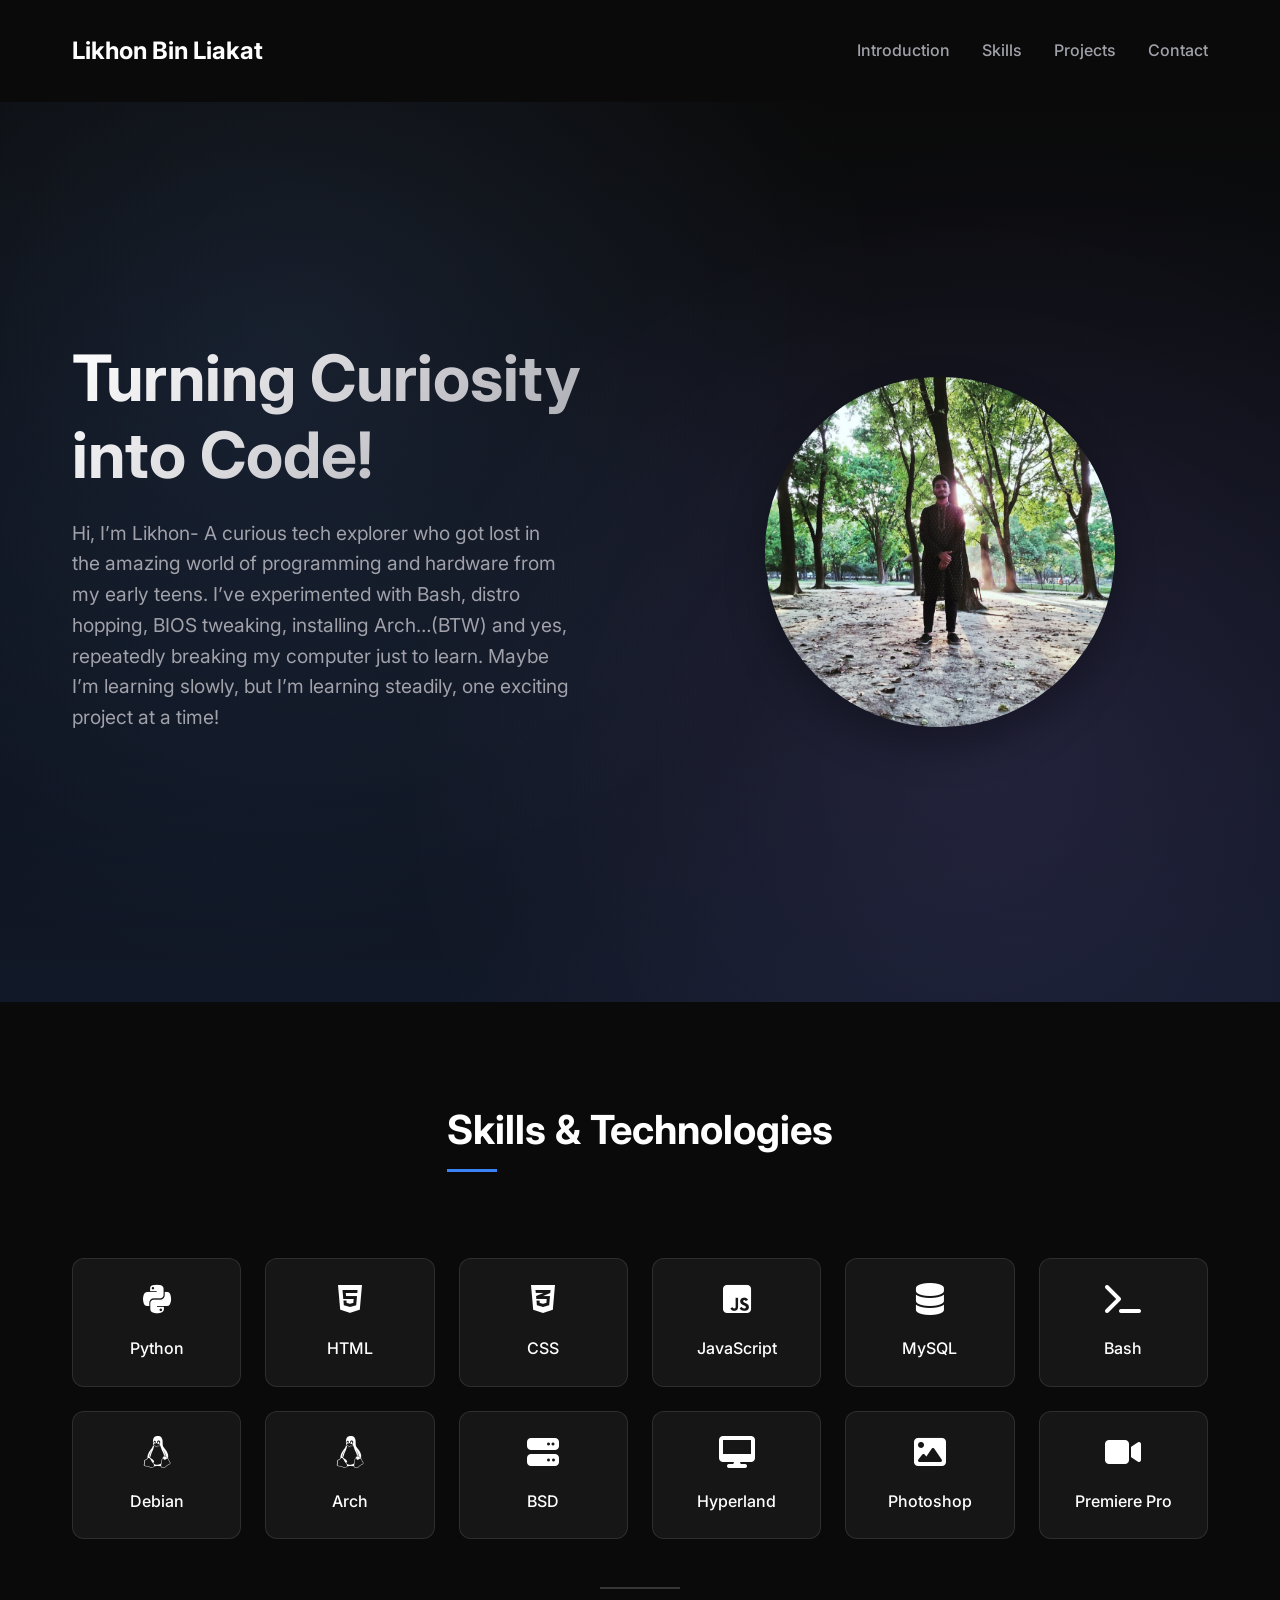
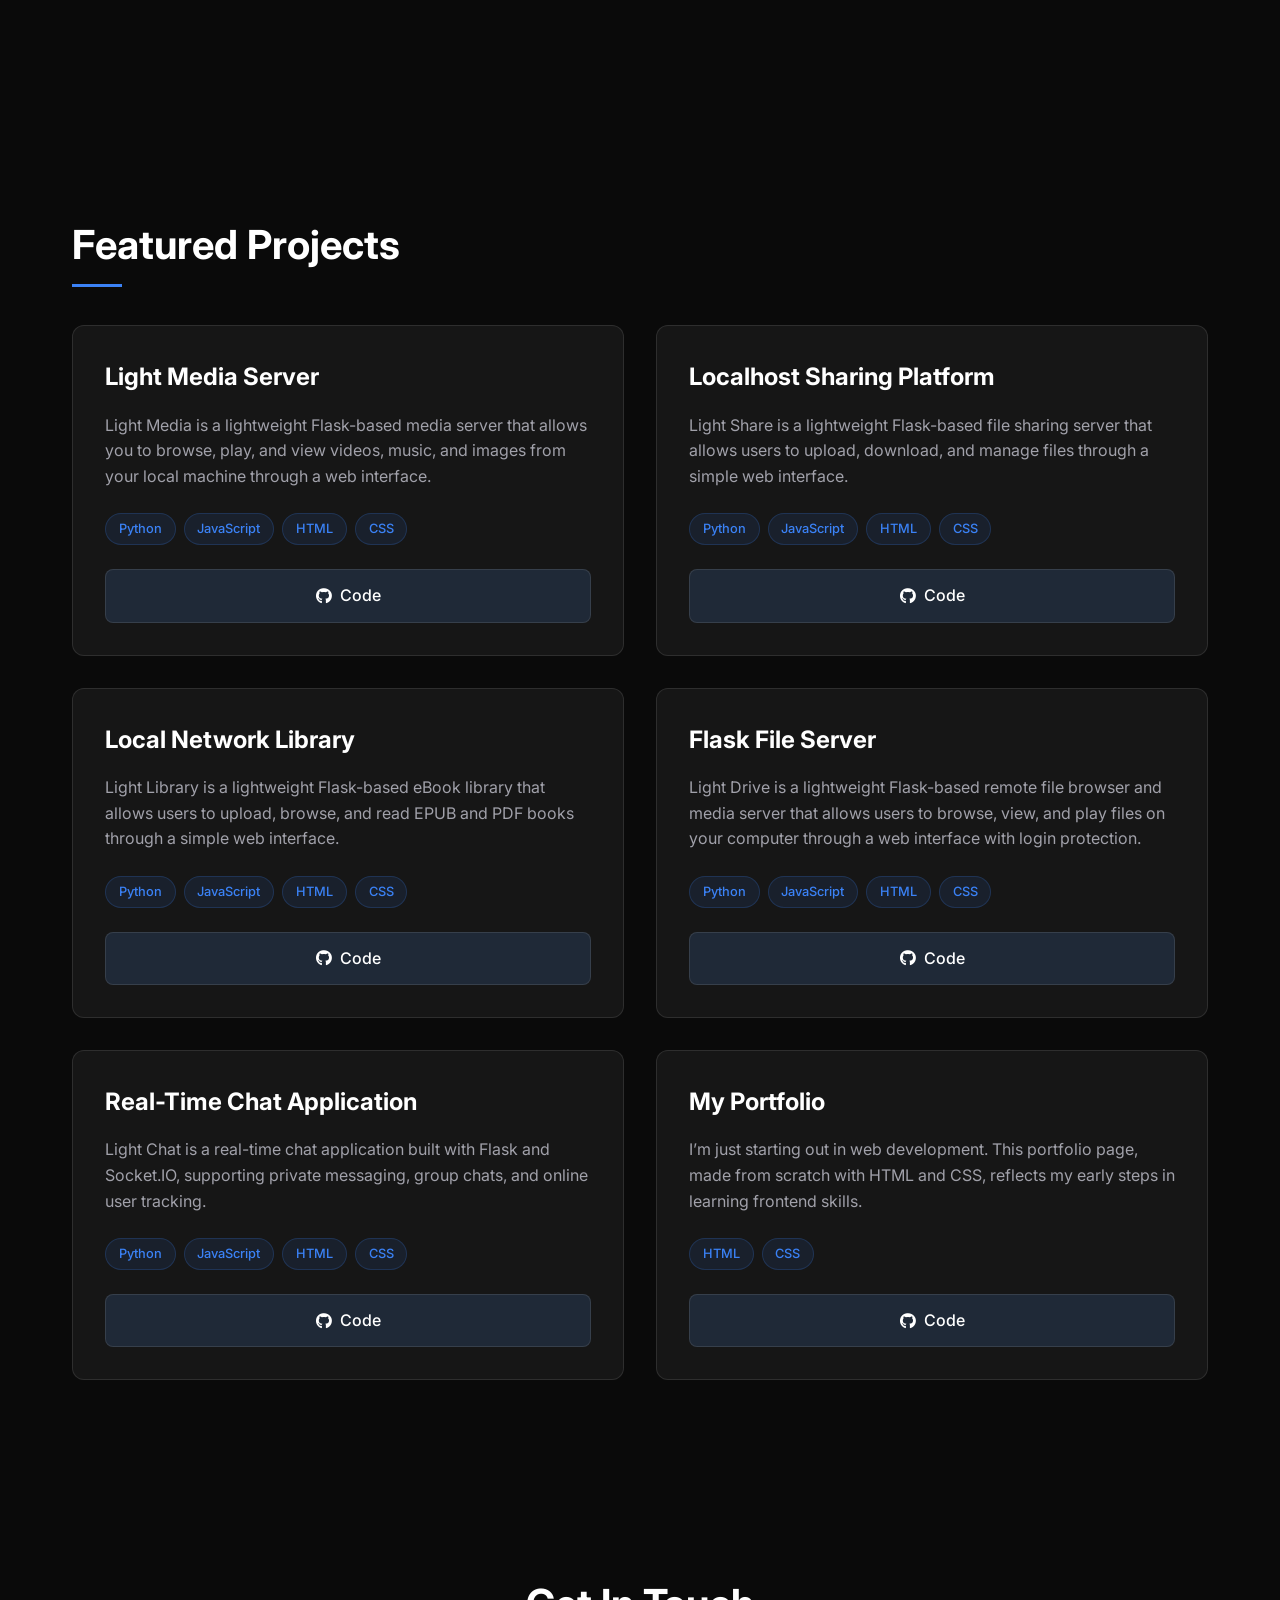
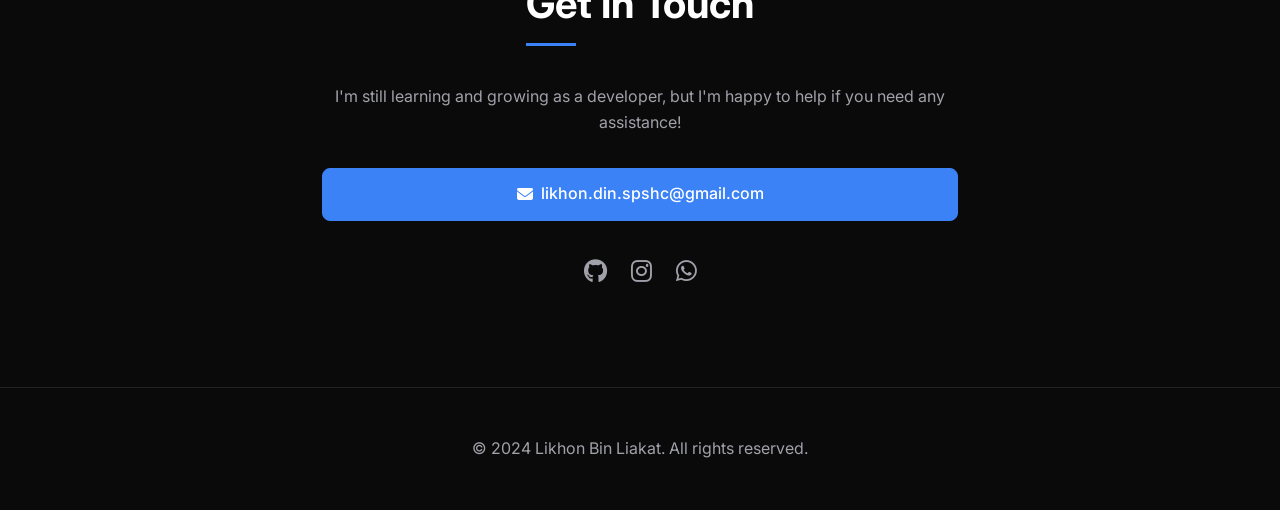
==== index.html @ b06f3327 "Update index.html" ====
<!DOCTYPE html>
<html lang="en">
<head>
    <meta charset="UTF-8">
    <meta name="viewport" content="width=device-width, initial-scale=1.0">
    <title>Likhon's Portfolio</title>
    <link href="https://fonts.googleapis.com/css2?family=Inter:wght@300;400;500;600;700&display=swap" rel="stylesheet">
    <link rel="stylesheet" href="https://cdnjs.cloudflare.com/ajax/libs/font-awesome/6.4.0/css/all.min.css">
    <style>
        :root {
            --bg-primary: #0a0a0a;
            --text-primary: #ffffff;
            --text-secondary: #a1a1aa;
            --accent-color: #3b82f6;
            --card-bg: rgba(255, 255, 255, 0.05);
            --button-bg: #1f2937;
            --button-hover: #374151;
        }

        * {
            margin: 0;
            padding: 0;
            box-sizing: border-box;
        }

        body {
            font-family: 'Inter', sans-serif;
            background-color: var(--bg-primary);
            color: var(--text-primary);
            line-height: 1.6;
            overflow-x: hidden;
        }

        .container {
            max-width: 1200px;
            margin: 0 auto;
            padding: 0 2rem;
        }

        /* Header & Navigation */
        header {
            padding: 2rem 0;
        }

        nav {
            display: flex;
            justify-content: space-between;
            align-items: center;
        }

        .logo {
            font-size: 1.5rem;
            font-weight: 700;
            color: var(--text-primary);
            text-decoration: none;
        }

        .nav-links {
            display: flex;
            gap: 2rem;
        }

        .nav-links a {
            color: var(--text-secondary);
            text-decoration: none;
            font-weight: 500;
            transition: color 0.3s ease;
        }

        .nav-links a:hover {
            color: var(--text-primary);
        }

        /* Enhanced Hero Section with Texture and Photo */
        .hero {
            min-height: 100vh;
            display: flex;
            flex-direction: column;
            justify-content: center;
            padding: 4rem 0;
            position: relative;
            background: 
                radial-gradient(circle at 20% 30%, rgba(59, 130, 246, 0.1) 0%, transparent 50%),
                radial-gradient(circle at 80% 70%, rgba(139, 92, 246, 0.1) 0%, transparent 50%),
                linear-gradient(to bottom, var(--bg-primary), #111827);
            overflow: hidden;
        }

        .hero::before {
            content: '';
            position: absolute;
            top: 0;
            left: 0;
            right: 0;
            bottom: 0;
            background: 
                radial-gradient(circle at 25% 25%, rgba(255,255,255,0.03) 0%, transparent 50%),
                radial-gradient(circle at 75% 75%, rgba(255,255,255,0.03) 0%, transparent 50%);
            pointer-events: none;
        }

        .hero-content {
            display: grid;
            grid-template-columns: 1fr 1fr;
            gap: 4rem;
            align-items: center;
            position: relative;
            z-index: 2;
        }

        .hero-text h1 {
            font-size: clamp(2.5rem, 5vw, 4rem);
            font-weight: 700;
            margin-bottom: 1.5rem;
            line-height: 1.2;
            background: linear-gradient(135deg, #fff 0%, #a1a1aa 100%);
            -webkit-background-clip: text;
            -webkit-text-fill-color: transparent;
        }

        .hero-text p {
            font-size: 1.2rem;
            color: var(--text-secondary);
            margin-bottom: 2rem;
            max-width: 500px;
        }

        .hero-image {
            display: flex;
            justify-content: center;
        }

        .profile-photo {
    width: 350px;
    height: 350px;
    border-radius: 50%;
    background: url('IMG.jpg') center/cover no-repeat;
    box-shadow: 0 20px 40px rgba(0,0,0,0.3);
    position: relative;
    overflow: hidden;
}

/* Remove the icon */
.profile-photo::before {
    content: none;
}


        


        /* Improved Buttons */
        .btn {
            padding: 0.8rem;
            width: 100%;
            justify-content: center;
            background: var(--button-bg);
            color: white;
            border: 1px solid rgba(255,255,255,0.1);
            border-radius: 8px;
            font-weight: 500;
            cursor: pointer;
            transition: all 0.3s ease;
            text-decoration: none;
            display: inline-flex;
            align-items: center;
            gap: 0.5rem;
        }

        .btn:hover {
            background: var(--button-hover);
            transform: translateY(-2px);
            box-shadow: 0 10px 25px rgba(0,0,0,0.2);
            border-color: rgba(59, 130, 246, 0.3);
        }

        .btn-primary {
            background: var(--accent-color);
            border-color: var(--accent-color);
        }

        .btn-primary:hover {
            background: #2563eb;
            border-color: #2563eb;
        }

        /* Section Styles */
        section {
            padding: 6rem 0;
        }

        .section-title {
            font-size: 2.5rem;
            font-weight: 700;
            margin-bottom: 3rem;
            position: relative;
            display: inline-block;
        }

        .section-title::after {
            content: '';
            position: absolute;
            bottom: -10px;
            left: 0;
            width: 50px;
            height: 3px;
            background-color: var(--accent-color);
        }

        /* Skills Section with Icons */
        .skills-section {
            text-align: center;
        }

        .skills-grid {
            display: grid;
            grid-template-columns: repeat(auto-fit, minmax(150px, 1fr));
            gap: 1.5rem;
            margin: 3rem 0;
        }

        .skill-item {
            background: var(--card-bg);
            padding: 1.5rem 1rem;
            border-radius: 12px;
            border: 1px solid rgba(255, 255, 255, 0.1);
            transition: all 0.3s ease;
            display: flex;
            flex-direction: column;
            align-items: center;
            gap: 0.8rem;
        }

        .skill-item:hover {
            transform: translateY(-5px);
            border-color: var(--accent-color);
        }

        .skill-icon {
            font-size: 2rem;
            margin-bottom: 0.5rem;
        }

        .skill-item h3 {
            font-size: 1rem;
            color: var(--text-primary);
            font-weight: 500;
        }

        .divider {
            width: 80px;
            height: 2px;
            background: var(--text-secondary);
            margin: 2rem auto;
            opacity: 0.3;
        }

        /* Compact Projects Section */
        .projects-grid {
            display: grid;
            grid-template-columns: repeat(auto-fit, minmax(400px, 1fr));
            gap: 2rem;
        }

        .project-card {
            background: var(--card-bg);
            border-radius: 12px;
            padding: 2rem;
            border: 1px solid rgba(255,255,255,0.1);
            transition: all 0.3s ease;
        }

        .project-card:hover {
            transform: translateY(-5px);
            border-color: var(--accent-color);
            box-shadow: 0 15px 35px rgba(0,0,0,0.2);
        }

        .project-card h3 {
            font-size: 1.5rem;
            margin-bottom: 1rem;
            color: var(--text-primary);
        }

        .project-card p {
            color: var(--text-secondary);
            margin-bottom: 1.5rem;
            line-height: 1.6;
        }

        .tech-tags {
            display: flex;
            flex-wrap: wrap;
            gap: 0.5rem;
            margin-bottom: 1.5rem;
        }

        .tech-tag {
            background: rgba(59, 130, 246, 0.1);
            color: var(--accent-color);
            padding: 0.3rem 0.8rem;
            border-radius: 20px;
            font-size: 0.8rem;
            font-weight: 500;
            border: 1px solid rgba(59, 130, 246, 0.2);
        }

        .project-links {
            display: flex;
            gap: 1rem;
        }

        /* EXACT Contact Section from your image */

        .contact-checklist {
            display: flex;
            flex-direction: column;
            gap: 1.5rem;
            margin-top: 3rem;
        }

        .contact-item {
            display: flex;
            align-items: center;
            gap: 1rem;
            padding: 1.5rem;
            background: var(--card-bg);
            border-radius: 12px;
            border: 1px solid rgba(255, 255, 255, 0.1);
            transition: all 0.3s ease;
            text-align: left;
        }

        .contact-item:hover {
            transform: translateY(-2px);
            border-color: var(--accent-color);
        }

        .checkmark {
            width: 24px;
            height: 24px;
            border: 2px solid var(--text-secondary);
            border-radius: 4px;
            display: flex;
            align-items: center;
            justify-content: center;
            flex-shrink: 0;
            transition: all 0.3s ease;
        }

        .contact-item.checked .checkmark {
            background: var(--accent-color);
            border-color: var(--accent-color);
        }

        .contact-item.checked .checkmark::after {
            content: '✓';
            color: white;
            font-weight: bold;
        }

        .contact-content {
            flex: 1;
        }

        .contact-content h3 {
            margin-bottom: 0.5rem;
            color: var(--text-primary);
        }

        .contact-content p {
            color: var(--text-secondary);
            margin: 0;
        }

        .contact-actions {
            margin-top: 3rem;
        }

        /* Footer */
        footer {
            padding: 3rem 0;
            text-align: center;
            color: var(--text-secondary);
            border-top: 1px solid rgba(255, 255, 255, 0.1);
        }

        /* Responsive Design */
        @media (max-width: 968px) {
            .hero-content {
                grid-template-columns: 1fr;
                text-align: center;
                gap: 3rem;
            }

            .hero-text p {
                margin: 0 auto 2rem;
            }

            .profile-photo {
                width: 280px;
                height: 280px;
            }
        }

        @media (max-width: 768px) {
            .nav-links {
                display: none;
            }

            .projects-grid {
                grid-template-columns: 1fr;
            }

            .project-card {
                padding: 1.5rem;
            }

            .contact-item {
                flex-direction: column;
                text-align: center;
                gap: 1rem;
            }

            .skills-grid {
                grid-template-columns: repeat(auto-fit, minmax(120px, 1fr));
            }
        }

        /* Animations */
        @keyframes fadeInUp {
            from {
                opacity: 0;
                transform: translateY(30px);
            }
            to {
                opacity: 1;
                transform: translateY(0);
            }
        }

        .fade-in {
            animation: fadeInUp 0.6s ease forwards;
        }

        .delay-1 { animation-delay: 0.2s; }
        .delay-2 { animation-delay: 0.4s; }
        .delay-3 { animation-delay: 0.6s; }

        .contact-section {
  text-align: center;
  max-width: 700px;
  margin: 0 auto;
}

.contact-section p {
  color: var(--text-secondary);
  margin-bottom: 2rem;
}

.contact-links {
  margin-bottom: 2rem;
}

.socials {
  display: flex;
  justify-content: center;
  gap: 1.5rem;
  font-size: 1.5rem;
}

.socials a {
  color: var(--text-secondary);
  transition: color 0.3s ease;
}

.socials a:hover {
  color: var(--accent-color);
}


    </style>
</head>
<body>
    <header>
        <div class="container">
            <nav>
                <a href="#" class="logo">Likhon Bin Liakat</a>
                <div class="nav-links">
                    <a href="#introduction">Introduction</a>
                    <a href="#skills">Skills</a>
                    <a href="#projects">Projects</a>
                    <a href="#contact">Contact</a>
                </div>
            </nav>
        </div>
    </header>

    <main>
        <section class="hero" id="introduction">
            <div class="container">
                <div class="hero-content">
                    <div class="hero-text">
                        <h1 class="fade-in">Turning Curiosity into Code!</h1>
                        <p class="fade-in delay-1">Hi, I’m Likhon- A curious tech explorer who got lost in the amazing world of programming and hardware from my early teens. I’ve experimented with Bash, distro hopping, BIOS tweaking, installing Arch…(BTW) and yes, repeatedly breaking my computer just to learn. Maybe I’m learning slowly, but I’m learning steadily, one exciting project at a time!</p></div>

                    <div class="hero-image fade-in delay-2">
                        <div class="profile-photo"></div>
                    </div>
                
                </div>
            </div>
        </section>

            <section id="skills">
  <div class="container skills-section">
    <h2 class="section-title fade-in">Skills & Technologies</h2>
    
    <div class="skills-grid">
      <div class="skill-item fade-in delay-1">
        <i class="fab fa-python skill-icon"></i>
        <h3>Python</h3>
      </div>
      <div class="skill-item fade-in delay-1">
        <i class="fab fa-html5 skill-icon"></i>
        <h3>HTML</h3>
      </div>
      <div class="skill-item fade-in delay-2">
        <i class="fab fa-css3-alt skill-icon"></i>
        <h3>CSS</h3>
      </div>
      <div class="skill-item fade-in delay-2">
        <i class="fab fa-js-square skill-icon"></i>
        <h3>JavaScript</h3>
      </div>
      <div class="skill-item fade-in delay-3">
        <i class="fas fa-database skill-icon"></i>
        <h3>MySQL</h3>
      </div>
      <div class="skill-item fade-in delay-3">
        <i class="fas fa-terminal skill-icon"></i>
        <h3>Bash</h3>
      </div>
      <div class="skill-item fade-in delay-4">
        <i class="fab fa-linux skill-icon"></i>
        <h3>Debian</h3>
      </div>
      <div class="skill-item fade-in delay-4">
        <i class="fab fa-linux skill-icon"></i>
        <h3>Arch</h3>
      </div>
      <div class="skill-item fade-in delay-5">
        <i class="fas fa-server skill-icon"></i>
        <h3>BSD</h3>
      </div>
      <div class="skill-item fade-in delay-5">
        <i class="fas fa-desktop skill-icon"></i>
        <h3>Hyperland</h3>
      </div>
      <div class="skill-item fade-in delay-6">
        <i class="fas fa-image skill-icon"></i>
        <h3>Photoshop</h3>
      </div>
      <div class="skill-item fade-in delay-6">
        <i class="fas fa-video skill-icon"></i>
        <h3>Premiere Pro</h3>
      </div>
    </div>

    <div class="divider"></div>
  </div>
</section>
       


        <section id="projects">
            <div class="container">
                <h2 class="section-title fade-in">Featured Projects</h2>
                <div class="projects-grid">
                    <div class="project-card fade-in delay-1">
                        <h3>Light Media Server</h3>
                        <p>Light Media is a lightweight Flask-based media server that allows you to browse, play, and view videos, music, and images from your local machine through a web interface.</p>
                        <div class="tech-tags">
                            <span class="tech-tag">Python</span>
                            <span class="tech-tag">JavaScript</span>
                            <span class="tech-tag">HTML</span>
                            <span class="tech-tag">CSS</span>
                        </div>
                        <div class="project-links">
                            <a href="https://github.com/Frustrated-Likhon/Light-Media" class="btn">
                                <i class="fab fa-github"></i>Code
                            </a>
                        </div>
                    </div>
                    <div class="project-card fade-in delay-2">
                        <h3>Localhost Sharing Platform</h3>
                        <p>Light Share is a lightweight Flask-based file sharing server that allows users to upload, download, and manage files through a simple web interface.</p>
                        <div class="tech-tags">
                            <span class="tech-tag">Python</span>
                            <span class="tech-tag">JavaScript</span>
                            <span class="tech-tag">HTML</span>
                            <span class="tech-tag">CSS</span>
                        </div>
                        <div class="project-links">
                            <a href="https://github.com/Frustrated-Likhon/Light-Share" class="btn">
                                <i class="fab fa-github"></i>Code
                            </a>
                        </div>
                    </div>

                    <div class="project-card fade-in delay-1" style="opacity: 1; transition: opacity 0.6s ease-out 0s;">
                        <h3>Local Network Library</h3>
                        <p>Light Library is a lightweight Flask-based eBook library that allows users to upload, browse, and read EPUB and PDF books through a simple web interface.</p>
                        <div class="tech-tags">
                            <span class="tech-tag">Python</span>
                            <span class="tech-tag">JavaScript</span>
                            <span class="tech-tag">HTML</span>
                            <span class="tech-tag">CSS</span>
                        </div>
                        <div class="project-links">
                            <a href="https://github.com/Frustrated-Likhon/Light-Library" class="btn">
                                <i class="fab fa-github"></i>Code
                            </a>
                        </div>
                    </div>

                    <div class="project-card fade-in delay-1" style="opacity: 1; transition: opacity 0.6s ease-out 0s;">
                        <h3>Flask File Server</h3>
                        <p>Light Drive is a lightweight Flask-based remote file browser and media server that allows users to browse, view, and play files on your computer through a web interface with login protection.</p>
                        <div class="tech-tags">
                            <span class="tech-tag">Python</span>
                            <span class="tech-tag">JavaScript</span>
                            <span class="tech-tag">HTML</span>
                            <span class="tech-tag">CSS</span>
                        </div>
                        <div class="project-links">
                            <a href="https://github.com/Frustrated-Likhon/Light-Drive" class="btn">
                                <i class="fab fa-github"></i>Code
                            </a>
                        </div>
                    </div>

                    <div class="project-card fade-in delay-1" style="opacity: 1; transition: opacity 0.6s ease-out 0s;">
                        <h3>Real-Time Chat Application</h3>
                        <p>Light Chat is a real-time chat application built with Flask and Socket.IO, supporting private messaging, group chats, and online user tracking.</p>
                        <div class="tech-tags">
                            <span class="tech-tag">Python</span>
                            <span class="tech-tag">JavaScript</span>
                            <span class="tech-tag">HTML</span>
                            <span class="tech-tag">CSS</span>
                        </div>
                        <div class="project-links">
                            <a href="https://github.com/Frustrated-Likhon/Light-Chat" class="btn">
                                <i class="fab fa-github"></i>Code
                            </a>
                        </div>
                    </div>

                    <div class="project-card fade-in delay-1">
                        <h3>My Portfolio</h3>
                        <p>I’m just starting out in web development. This portfolio page, made from scratch with HTML and CSS, reflects my early steps in learning frontend skills.</p>
                        <div class="tech-tags">
                            <span class="tech-tag">HTML</span>
                            <span class="tech-tag">CSS</span>
                        </div>
                        <div class="project-links">
                            <a href="https://github.com/Frustrated-Likhon/frustrated-likhon.github.io" class="btn">
                                <i class="fab fa-github"></i>Code
                            </a>
                        </div>
                    </div>

                </div>
            </div>



        </section>

        <section id="contact" class="contact-section">
          <div class="container">
            <h2 class="section-title fade-in">Get In Touch</h2>
            <p class="fade-in delay-1">I'm still learning and growing as a developer, but I'm happy to help if you need any assistance!</p>
            
            <div class="contact-links fade-in delay-2">
              <a href="mailto:likhon.din.spshc@gmail.com?subject=Hello%20Likhon&body=Hi%20Likhon,%0A%0AI%20would%20like%20to%20connect%20with%20you." class="btn btn-primary">
                <i class="fas fa-envelope"></i> likhon.din.spshc@gmail.com
              </a>
            </div>

            <div class="socials fade-in delay-3">
              <a href="https://github.com/Frustrated-Likhon" target="_blank"><i class="fab fa-github"></i></a>
              <a href="https://instagram.com/frustrated_likhon" target="_blank"><i class="fab fa-instagram"></i></a>
              <a href="https://wa.me/qr/XLDOUY2NFPQDJ1" target="_blank"><i class="fab fa-whatsapp"></i></a>
            </div>
          </div>
        </section>


        
    </main>

    <footer>
        <div class="container">
            <p>&copy; 2024 Likhon Bin Liakat. All rights reserved.</p>
        </div>
    </footer>

    <script>
        document.addEventListener('DOMContentLoaded', function() {
            const fadeElements = document.querySelectorAll('.fade-in');
            
            const observer = new IntersectionObserver((entries) => {
                entries.forEach(entry => {
                    if (entry.isIntersecting) {
                        entry.target.style.opacity = 1;
                    }
                });
            }, { threshold: 0.1 });
            
            fadeElements.forEach(element => {
                element.style.opacity = 0;
                element.style.transition = 'opacity 0.6s ease-out';
                observer.observe(element);
            });

            // Make contact items clickable
            document.querySelectorAll('.contact-item').forEach(item => {
                item.addEventListener('click', function() {
                    if (this.classList.contains('checked')) {
                        window.location.href = 'mailto:your.email@example.com';
                    } else if (this.querySelector('h3').textContent === 'View Resume') {
                        // Add your resume link here
                        window.open('#', '_blank');
                    }
                });
            });
        });
    </script>
</body>
</html>
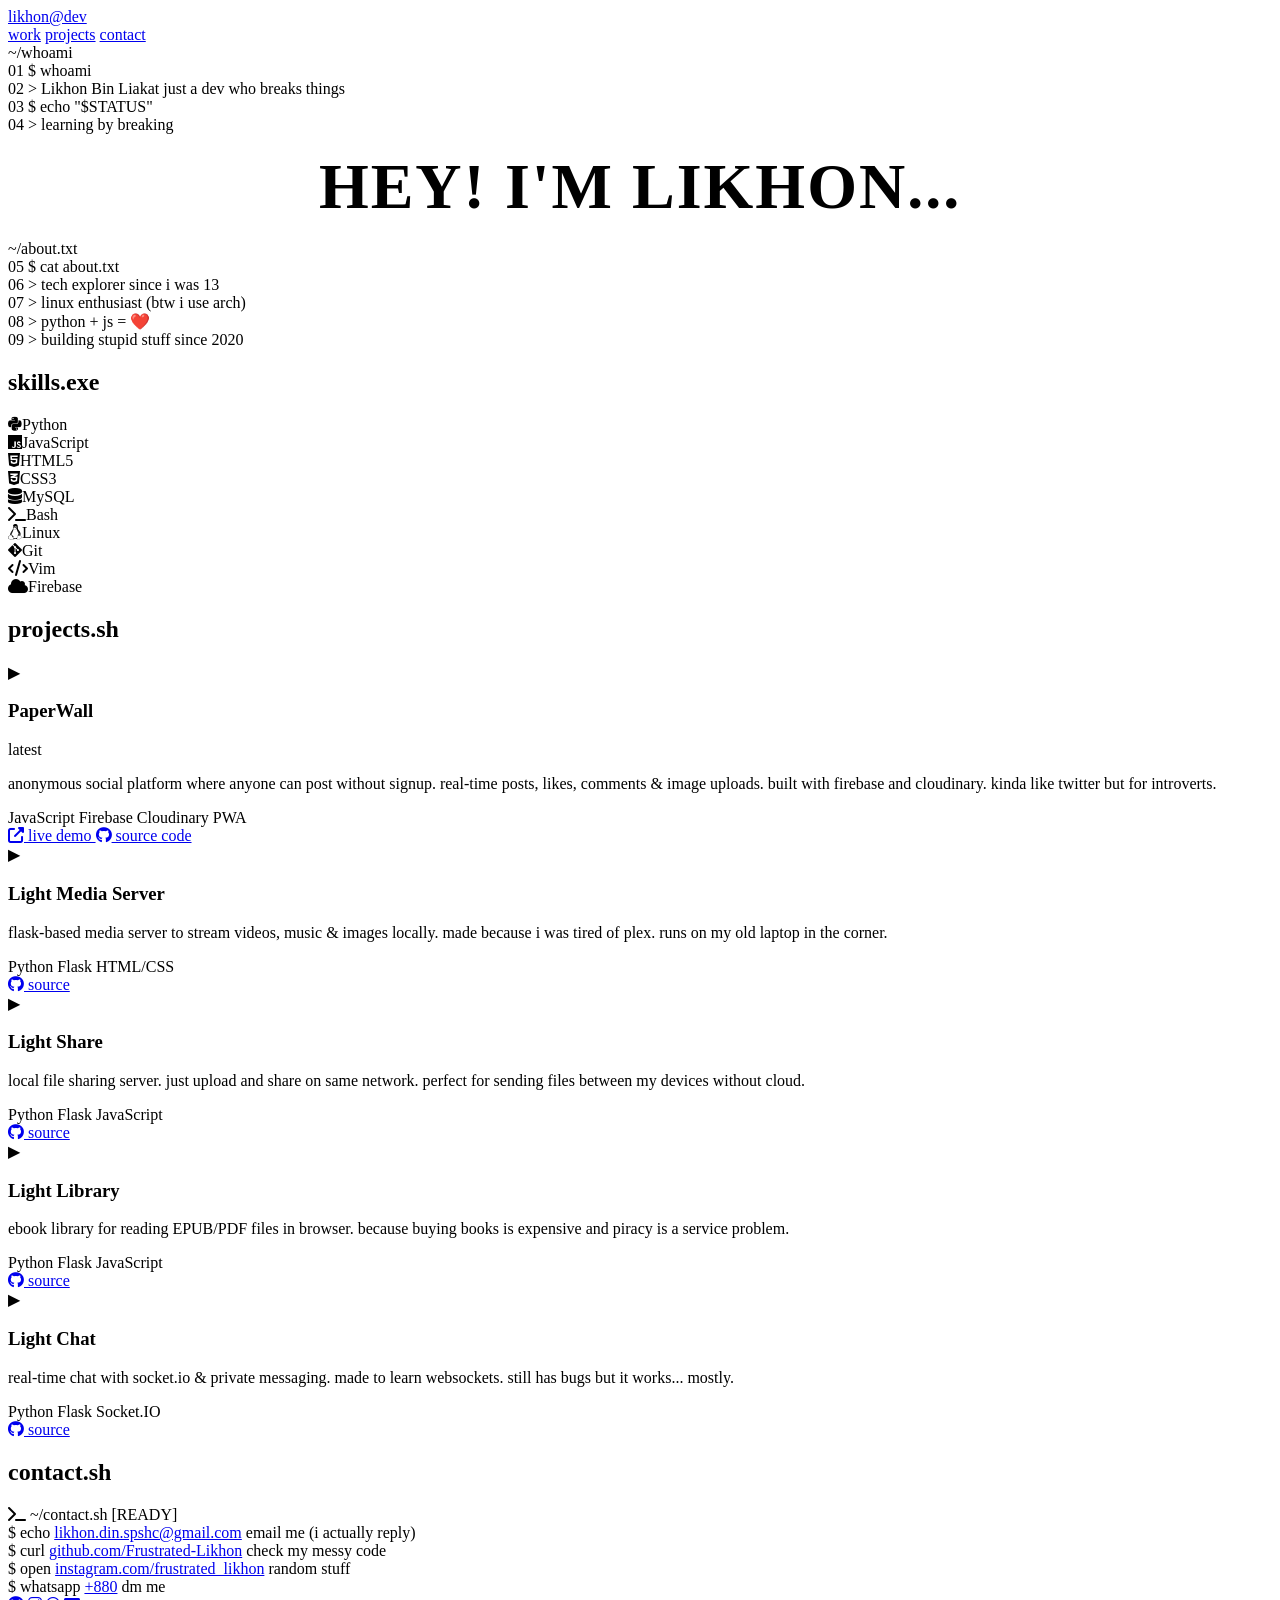
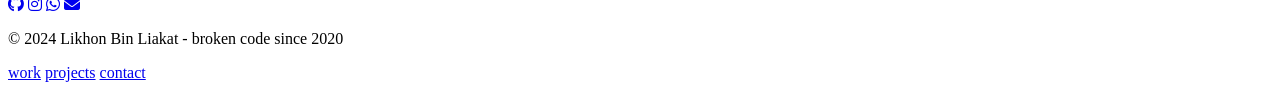
==== commit 6e4991fc: "Add initial index.html for portfolio website" ====
--- a/index.html
+++ b/index.html
@@ -3,739 +3,335 @@
 <head>
     <meta charset="UTF-8">
     <meta name="viewport" content="width=device-width, initial-scale=1.0">
-    <title>Likhon's Portfolio</title>
-    <link href="https://fonts.googleapis.com/css2?family=Inter:wght@300;400;500;600;700&display=swap" rel="stylesheet">
+    <title>likhon@portfolio:~$</title>
+    <link href="https://fonts.googleapis.com/css2?family=JetBrains+Mono:wght@400;500;700&display=swap" rel="stylesheet">
+    <link href="https://fonts.googleapis.com/css2?family=Fira+Code:wght@400;600&display=swap" rel="stylesheet">
     <link rel="stylesheet" href="https://cdnjs.cloudflare.com/ajax/libs/font-awesome/6.4.0/css/all.min.css">
-    <style>
-        :root {
-            --bg-primary: #0a0a0a;
-            --text-primary: #ffffff;
-            --text-secondary: #a1a1aa;
-            --accent-color: #3b82f6;
-            --card-bg: rgba(255, 255, 255, 0.05);
-            --button-bg: #1f2937;
-            --button-hover: #374151;
-        }
-
-        * {
-            margin: 0;
-            padding: 0;
-            box-sizing: border-box;
-        }
-
-        body {
-            font-family: 'Inter', sans-serif;
-            background-color: var(--bg-primary);
-            color: var(--text-primary);
-            line-height: 1.6;
-            overflow-x: hidden;
-        }
-
-        .container {
-            max-width: 1200px;
-            margin: 0 auto;
-            padding: 0 2rem;
-        }
-
-        /* Header & Navigation */
-        header {
-            padding: 2rem 0;
-        }
-
-        nav {
-            display: flex;
-            justify-content: space-between;
-            align-items: center;
-        }
-
-        .logo {
-            font-size: 1.5rem;
-            font-weight: 700;
-            color: var(--text-primary);
-            text-decoration: none;
-        }
-
-        .nav-links {
-            display: flex;
-            gap: 2rem;
-        }
-
-        .nav-links a {
-            color: var(--text-secondary);
-            text-decoration: none;
-            font-weight: 500;
-            transition: color 0.3s ease;
-        }
-
-        .nav-links a:hover {
-            color: var(--text-primary);
-        }
-
-        /* Enhanced Hero Section with Texture and Photo */
-        .hero {
-            min-height: 100vh;
-            display: flex;
-            flex-direction: column;
-            justify-content: center;
-            padding: 4rem 0;
-            position: relative;
-            background: 
-                radial-gradient(circle at 20% 30%, rgba(59, 130, 246, 0.1) 0%, transparent 50%),
-                radial-gradient(circle at 80% 70%, rgba(139, 92, 246, 0.1) 0%, transparent 50%),
-                linear-gradient(to bottom, var(--bg-primary), #111827);
-            overflow: hidden;
-        }
-
-        .hero::before {
-            content: '';
-            position: absolute;
-            top: 0;
-            left: 0;
-            right: 0;
-            bottom: 0;
-            background: 
-                radial-gradient(circle at 25% 25%, rgba(255,255,255,0.03) 0%, transparent 50%),
-                radial-gradient(circle at 75% 75%, rgba(255,255,255,0.03) 0%, transparent 50%);
-            pointer-events: none;
-        }
-
-        .hero-content {
-            display: grid;
-            grid-template-columns: 1fr 1fr;
-            gap: 4rem;
-            align-items: center;
-            position: relative;
-            z-index: 2;
-        }
-
-        .hero-text h1 {
-            font-size: clamp(2.5rem, 5vw, 4rem);
-            font-weight: 700;
-            margin-bottom: 1.5rem;
-            line-height: 1.2;
-            background: linear-gradient(135deg, #fff 0%, #a1a1aa 100%);
-            -webkit-background-clip: text;
-            -webkit-text-fill-color: transparent;
-        }
-
-        .hero-text p {
-            font-size: 1.2rem;
-            color: var(--text-secondary);
-            margin-bottom: 2rem;
-            max-width: 500px;
-        }
-
-        .hero-image {
-            display: flex;
-            justify-content: center;
-        }
-
-        .profile-photo {
-    width: 350px;
-    height: 350px;
-    border-radius: 50%;
-    background: url('IMG.jpg') center/cover no-repeat;
-    box-shadow: 0 20px 40px rgba(0,0,0,0.3);
-    position: relative;
-    overflow: hidden;
-}
-
-/* Remove the icon */
-.profile-photo::before {
-    content: none;
-}
-
-
-        
-
-
-        /* Improved Buttons */
-        .btn {
-            padding: 0.8rem;
-            width: 100%;
-            justify-content: center;
-            background: var(--button-bg);
-            color: white;
-            border: 1px solid rgba(255,255,255,0.1);
-            border-radius: 8px;
-            font-weight: 500;
-            cursor: pointer;
-            transition: all 0.3s ease;
-            text-decoration: none;
-            display: inline-flex;
-            align-items: center;
-            gap: 0.5rem;
-        }
-
-        .btn:hover {
-            background: var(--button-hover);
-            transform: translateY(-2px);
-            box-shadow: 0 10px 25px rgba(0,0,0,0.2);
-            border-color: rgba(59, 130, 246, 0.3);
-        }
-
-        .btn-primary {
-            background: var(--accent-color);
-            border-color: var(--accent-color);
-        }
-
-        .btn-primary:hover {
-            background: #2563eb;
-            border-color: #2563eb;
-        }
-
-        /* Section Styles */
-        section {
-            padding: 6rem 0;
-        }
-
-        .section-title {
-            font-size: 2.5rem;
-            font-weight: 700;
-            margin-bottom: 3rem;
-            position: relative;
-            display: inline-block;
-        }
-
-        .section-title::after {
-            content: '';
-            position: absolute;
-            bottom: -10px;
-            left: 0;
-            width: 50px;
-            height: 3px;
-            background-color: var(--accent-color);
-        }
-
-        /* Skills Section with Icons */
-        .skills-section {
-            text-align: center;
-        }
-
-        .skills-grid {
-            display: grid;
-            grid-template-columns: repeat(auto-fit, minmax(150px, 1fr));
-            gap: 1.5rem;
-            margin: 3rem 0;
-        }
-
-        .skill-item {
-            background: var(--card-bg);
-            padding: 1.5rem 1rem;
-            border-radius: 12px;
-            border: 1px solid rgba(255, 255, 255, 0.1);
-            transition: all 0.3s ease;
-            display: flex;
-            flex-direction: column;
-            align-items: center;
-            gap: 0.8rem;
-        }
-
-        .skill-item:hover {
-            transform: translateY(-5px);
-            border-color: var(--accent-color);
-        }
-
-        .skill-icon {
-            font-size: 2rem;
-            margin-bottom: 0.5rem;
-        }
-
-        .skill-item h3 {
-            font-size: 1rem;
-            color: var(--text-primary);
-            font-weight: 500;
-        }
-
-        .divider {
-            width: 80px;
-            height: 2px;
-            background: var(--text-secondary);
-            margin: 2rem auto;
-            opacity: 0.3;
-        }
-
-        /* Compact Projects Section */
-        .projects-grid {
-            display: grid;
-            grid-template-columns: repeat(auto-fit, minmax(400px, 1fr));
-            gap: 2rem;
-        }
-
-        .project-card {
-            background: var(--card-bg);
-            border-radius: 12px;
-            padding: 2rem;
-            border: 1px solid rgba(255,255,255,0.1);
-            transition: all 0.3s ease;
-        }
-
-        .project-card:hover {
-            transform: translateY(-5px);
-            border-color: var(--accent-color);
-            box-shadow: 0 15px 35px rgba(0,0,0,0.2);
-        }
-
-        .project-card h3 {
-            font-size: 1.5rem;
-            margin-bottom: 1rem;
-            color: var(--text-primary);
-        }
-
-        .project-card p {
-            color: var(--text-secondary);
-            margin-bottom: 1.5rem;
-            line-height: 1.6;
-        }
-
-        .tech-tags {
-            display: flex;
-            flex-wrap: wrap;
-            gap: 0.5rem;
-            margin-bottom: 1.5rem;
-        }
-
-        .tech-tag {
-            background: rgba(59, 130, 246, 0.1);
-            color: var(--accent-color);
-            padding: 0.3rem 0.8rem;
-            border-radius: 20px;
-            font-size: 0.8rem;
-            font-weight: 500;
-            border: 1px solid rgba(59, 130, 246, 0.2);
-        }
-
-        .project-links {
-            display: flex;
-            gap: 1rem;
-        }
-
-        /* EXACT Contact Section from your image */
-
-        .contact-checklist {
-            display: flex;
-            flex-direction: column;
-            gap: 1.5rem;
-            margin-top: 3rem;
-        }
-
-        .contact-item {
-            display: flex;
-            align-items: center;
-            gap: 1rem;
-            padding: 1.5rem;
-            background: var(--card-bg);
-            border-radius: 12px;
-            border: 1px solid rgba(255, 255, 255, 0.1);
-            transition: all 0.3s ease;
-            text-align: left;
-        }
-
-        .contact-item:hover {
-            transform: translateY(-2px);
-            border-color: var(--accent-color);
-        }
-
-        .checkmark {
-            width: 24px;
-            height: 24px;
-            border: 2px solid var(--text-secondary);
-            border-radius: 4px;
-            display: flex;
-            align-items: center;
-            justify-content: center;
-            flex-shrink: 0;
-            transition: all 0.3s ease;
-        }
-
-        .contact-item.checked .checkmark {
-            background: var(--accent-color);
-            border-color: var(--accent-color);
-        }
-
-        .contact-item.checked .checkmark::after {
-            content: '✓';
-            color: white;
-            font-weight: bold;
-        }
-
-        .contact-content {
-            flex: 1;
-        }
-
-        .contact-content h3 {
-            margin-bottom: 0.5rem;
-            color: var(--text-primary);
-        }
-
-        .contact-content p {
-            color: var(--text-secondary);
-            margin: 0;
-        }
-
-        .contact-actions {
-            margin-top: 3rem;
-        }
-
-        /* Footer */
-        footer {
-            padding: 3rem 0;
-            text-align: center;
-            color: var(--text-secondary);
-            border-top: 1px solid rgba(255, 255, 255, 0.1);
-        }
-
-        /* Responsive Design */
-        @media (max-width: 968px) {
-            .hero-content {
-                grid-template-columns: 1fr;
-                text-align: center;
-                gap: 3rem;
-            }
-
-            .hero-text p {
-                margin: 0 auto 2rem;
-            }
-
-            .profile-photo {
-                width: 280px;
-                height: 280px;
-            }
-        }
-
-        @media (max-width: 768px) {
-            .nav-links {
-                display: none;
-            }
-
-            .projects-grid {
-                grid-template-columns: 1fr;
-            }
-
-            .project-card {
-                padding: 1.5rem;
-            }
-
-            .contact-item {
-                flex-direction: column;
-                text-align: center;
-                gap: 1rem;
-            }
-
-            .skills-grid {
-                grid-template-columns: repeat(auto-fit, minmax(120px, 1fr));
-            }
-        }
-
-        /* Animations */
-        @keyframes fadeInUp {
-            from {
-                opacity: 0;
-                transform: translateY(30px);
-            }
-            to {
-                opacity: 1;
-                transform: translateY(0);
-            }
-        }
-
-        .fade-in {
-            animation: fadeInUp 0.6s ease forwards;
-        }
-
-        .delay-1 { animation-delay: 0.2s; }
-        .delay-2 { animation-delay: 0.4s; }
-        .delay-3 { animation-delay: 0.6s; }
-
-        .contact-section {
-  text-align: center;
-  max-width: 700px;
-  margin: 0 auto;
-}
-
-.contact-section p {
-  color: var(--text-secondary);
-  margin-bottom: 2rem;
-}
-
-.contact-links {
-  margin-bottom: 2rem;
-}
-
-.socials {
-  display: flex;
-  justify-content: center;
-  gap: 1.5rem;
-  font-size: 1.5rem;
-}
-
-.socials a {
-  color: var(--text-secondary);
-  transition: color 0.3s ease;
-}
-
-.socials a:hover {
-  color: var(--accent-color);
-}
-
-
-    </style>
+    <link rel="stylesheet" href="style.css">
 </head>
 <body>
-    <header>
-        <div class="container">
+    <div class="container">
+        <header>
             <nav>
-                <a href="#" class="logo">Likhon Bin Liakat</a>
+                <a href="/" class="logo glitch" data-text="likhon@dev">likhon@dev</a>
                 <div class="nav-links">
-                    <a href="#introduction">Introduction</a>
-                    <a href="#skills">Skills</a>
-                    <a href="#projects">Projects</a>
-                    <a href="#contact">Contact</a>
+                    <a href="#work">work</a>
+                    <a href="#projects">projects</a>
+                    <a href="#contact">contact</a>
                 </div>
             </nav>
-        </div>
-    </header>
-
-    <main>
-        <section class="hero" id="introduction">
-            <div class="container">
-                <div class="hero-content">
-                    <div class="hero-text">
-                        <h1 class="fade-in">Turning Curiosity into Code!</h1>
-                        <p class="fade-in delay-1">Hi, I’m Likhon- A curious tech explorer who got lost in the amazing world of programming and hardware from my early teens. I’ve experimented with Bash, distro hopping, BIOS tweaking, installing Arch…(BTW) and yes, repeatedly breaking my computer just to learn. Maybe I’m learning slowly, but I’m learning steadily, one exciting project at a time!</p></div>
-
-                    <div class="hero-image fade-in delay-2">
-                        <div class="profile-photo"></div>
-                    </div>
+        </header>
+
+        <section class="hero" id="work">
+            <div class="hero-content">
+                <div class="terminal-window">
+                    <div class="terminal-header">
+                        <div class="terminal-dots">
+                            <span class="dot red"></span>
+                            <span class="dot yellow"></span>
+                            <span class="dot green"></span>
+                        </div>
+                        <span class="terminal-path">~/whoami</span>
+                    </div>
+                    
+                    <div class="line">
+                        <span class="line-number">01</span>
+                        <span class="line-content">
+                            <span class="prompt">$</span> <span class="command">whoami</span>
+                        </span>
+                    </div>
+                    <div class="line">
+                        <span class="line-number">02</span>
+                        <span class="line-content">
+                            > <span class="highlight">Likhon Bin Liakat</span> <span class="comment">just a dev who breaks things</span>
+                        </span>
+                    </div>
+                    <div class="line">
+                        <span class="line-number">03</span>
+                        <span class="line-content">
+                            <span class="prompt">$</span> <span class="command">echo</span> <span style="color: var(--accent-yellow);">"$STATUS"</span>
+                        </span>
+                    </div>
+                    <div class="line">
+                        <span class="line-number">04</span>
+                        <span class="line-content">
+                            > learning by breaking <span class="cursor-blink"></span>
+                        </span>
+                    </div>
+                </div>
+
+<div class="ascii-container">
+    <h1 style="color: var(--accent-cyan); font-size: clamp(2rem, 8vw, 4rem); font-weight: 700; text-align: center; text-shadow: 0 0 15px var(--accent-cyan); margin: 1rem 0; letter-spacing: 2px;">  HEY! I'M LIKHON...  </h1>
+</div>
+
+                <div class="terminal-window">
+                    <div class="terminal-header">
+                        <div class="terminal-dots">
+                            <span class="dot red"></span>
+                            <span class="dot yellow"></span>
+                            <span class="dot green"></span>
+                        </div>
+                        <span class="terminal-path">~/about.txt</span>
+                    </div>
+                    
+                    <div class="line">
+                        <span class="line-number">05</span>
+                        <span class="line-content">
+                            <span class="prompt">$</span> <span class="command">cat</span> about.txt
+                        </span>
+                    </div>
+                    <div class="line">
+                        <span class="line-number">06</span>
+                        <span class="line-content">
+                            > tech explorer since i was 13
+                        </span>
+                    </div>
+                    <div class="line">
+                        <span class="line-number">07</span>
+                        <span class="line-content">
+                            > linux enthusiast <span style="color: var(--accent-red);">(btw i use arch)</span>
+                        </span>
+                    </div>
+                    <div class="line">
+                        <span class="line-number">08</span>
+                        <span class="line-content">
+                            > python + js = ❤️
+                        </span>
+                    </div>
+                    <div class="line">
+                        <span class="line-number">09</span>
+                        <span class="line-content">
+                            > building stupid stuff since 2020
+                        </span>
+                    </div>
+                </div>
+            </div>
+        </section>
+
+        <section id="skills">
+            <div class="section-header">
+                <h2>skills.exe</h2>
+                <div class="section-line"></div>
+            </div>
+            
+            <div class="skills-grid">
+                <div class="skill-item"><i class="fab fa-python"></i><span>Python</span></div>
+                <div class="skill-item"><i class="fab fa-js"></i><span>JavaScript</span></div>
+                <div class="skill-item"><i class="fab fa-html5"></i><span>HTML5</span></div>
+                <div class="skill-item"><i class="fab fa-css3-alt"></i><span>CSS3</span></div>
+                <div class="skill-item"><i class="fas fa-database"></i><span>MySQL</span></div>
+                <div class="skill-item"><i class="fas fa-terminal"></i><span>Bash</span></div>
+                <div class="skill-item"><i class="fab fa-linux"></i><span>Linux</span></div>
+                <div class="skill-item"><i class="fab fa-git-alt"></i><span>Git</span></div>
+                <div class="skill-item"><i class="fas fa-code"></i><span>Vim</span></div>
+                <div class="skill-item"><i class="fas fa-cloud"></i><span>Firebase</span></div>
+            </div>
+        </section>
+
+        <section id="projects">
+            <div class="section-header">
+                <h2>projects.sh</h2>
+                <div class="section-line"></div>
+            </div>
+            
+            <div class="projects-grid">
+                <div class="project-card paperwall active">
+                    <div class="project-header">
+                        <span class="arrow">▶</span>
+                        <h3>PaperWall</h3>
+                        <span class="project-tag">latest</span>
+                    </div>
+                    <div class="project-content">
+                        <div class="project-details">
+                            <p class="project-description">
+                                anonymous social platform where anyone can post without signup. 
+                                real-time posts, likes, comments & image uploads. built with firebase 
+                                and cloudinary. kinda like twitter but for introverts.
+                            </p>
+                            <div class="project-tech">
+                                <span>JavaScript</span>
+                                <span>Firebase</span>
+                                <span>Cloudinary</span>
+                                <span>PWA</span>
+                            </div>
+                            <div class="project-links">
+                                <a href="https://frustrated-likhon.github.io/paperwall.github.io/" target="_blank">
+                                    <i class="fas fa-external-link-alt"></i> live demo
+                                </a>
+                                <a href="https://github.com/Frustrated-Likhon/paperwall.github.io" target="_blank">
+                                    <i class="fab fa-github"></i> source code
+                                </a>
+                            </div>
+                        </div>
+                    </div>
+                </div>
+
+                <div class="project-card">
+                    <div class="project-header">
+                        <span class="arrow">▶</span>
+                        <h3>Light Media Server</h3>
+                    </div>
+                    <div class="project-content">
+                        <div class="project-details">
+                            <p class="project-description">
+                                flask-based media server to stream videos, music & images locally. 
+                                made because i was tired of plex. runs on my old laptop in the corner.
+                            </p>
+                            <div class="project-tech">
+                                <span>Python</span>
+                                <span>Flask</span>
+                                <span>HTML/CSS</span>
+                            </div>
+                            <div class="project-links">
+                                <a href="https://github.com/Frustrated-Likhon/Light-Media" target="_blank">
+                                    <i class="fab fa-github"></i> source
+                                </a>
+                            </div>
+                        </div>
+                    </div>
+                </div>
+
+                <div class="project-card">
+                    <div class="project-header">
+                        <span class="arrow">▶</span>
+                        <h3>Light Share</h3>
+                    </div>
+                    <div class="project-content">
+                        <div class="project-details">
+                            <p class="project-description">
+                                local file sharing server. just upload and share on same network. 
+                                perfect for sending files between my devices without cloud.
+                            </p>
+                            <div class="project-tech">
+                                <span>Python</span>
+                                <span>Flask</span>
+                                <span>JavaScript</span>
+                            </div>
+                            <div class="project-links">
+                                <a href="https://github.com/Frustrated-Likhon/Light-Share" target="_blank">
+                                    <i class="fab fa-github"></i> source
+                                </a>
+                            </div>
+                        </div>
+                    </div>
+                </div>
+
+                <div class="project-card">
+                    <div class="project-header">
+                        <span class="arrow">▶</span>
+                        <h3>Light Library</h3>
+                    </div>
+                    <div class="project-content">
+                        <div class="project-details">
+                            <p class="project-description">
+                                ebook library for reading EPUB/PDF files in browser. 
+                                because buying books is expensive and piracy is a service problem.
+                            </p>
+                            <div class="project-tech">
+                                <span>Python</span>
+                                <span>Flask</span>
+                                <span>JavaScript</span>
+                            </div>
+                            <div class="project-links">
+                                <a href="https://github.com/Frustrated-Likhon/Light-Library" target="_blank">
+                                    <i class="fab fa-github"></i> source
+                                </a>
+                            </div>
+                        </div>
+                    </div>
+                </div>
+
+                <div class="project-card">
+                    <div class="project-header">
+                        <span class="arrow">▶</span>
+                        <h3>Light Chat</h3>
+                    </div>
+                    <div class="project-content">
+                        <div class="project-details">
+                            <p class="project-description">
+                                real-time chat with socket.io & private messaging. 
+                                made to learn websockets. still has bugs but it works... mostly.
+                            </p>
+                            <div class="project-tech">
+                                <span>Python</span>
+                                <span>Flask</span>
+                                <span>Socket.IO</span>
+                            </div>
+                            <div class="project-links">
+                                <a href="https://github.com/Frustrated-Likhon/Light-Chat" target="_blank">
+                                    <i class="fab fa-github"></i> source
+                                </a>
+                            </div>
+                        </div>
+                    </div>
+                </div>
+            </div>
+        </section>
+
+        <section id="contact">
+            <div class="section-header">
+                <h2>contact.sh</h2>
+                <div class="section-line"></div>
+            </div>
+            
+            <div class="terminal-contact">
+                <div class="contact-header">
+                    <i class="fas fa-terminal"></i>
+                    <span>~/contact.sh</span>
+                    <span style="flex:1; text-align: right; color: var(--text-muted);">[READY]</span>
+                </div>
                 
+                <div class="contact-body">
+                    <div class="contact-row">
+                        <span class="contact-prompt">$</span>
+                        <span class="contact-command">echo</span>
+                        <a href="mailto:likhon.din.spshc@gmail.com" class="contact-link">likhon.din.spshc@gmail.com</a>
+                        <span class="contact-comment">email me (i actually reply)</span>
+                    </div>
+                    
+                    <div class="contact-row">
+                        <span class="contact-prompt">$</span>
+                        <span class="contact-command">curl</span>
+                        <a href="https://github.com/Frustrated-Likhon" target="_blank" class="contact-link">github.com/Frustrated-Likhon</a>
+                        <span class="contact-comment">check my messy code</span>
+                    </div>
+                    
+                    <div class="contact-row">
+                        <span class="contact-prompt">$</span>
+                        <span class="contact-command">open</span>
+                        <a href="https://instagram.com/frustrated_likhon" target="_blank" class="contact-link">instagram.com/frustrated_likhon</a>
+                        <span class="contact-comment">random stuff</span>
+                    </div>
+                    
+                    <div class="contact-row">
+                        <span class="contact-prompt">$</span>
+                        <span class="contact-command">whatsapp</span>
+                        <a href="https://wa.me/qr/XLDOUY2NFPQDJ1" target="_blank" class="contact-link">+880</a>
+                        <span class="contact-comment">dm me</span>
+                    </div>
+                    
+                    <div class="social-grid">
+                        <a href="https://github.com/Frustrated-Likhon" target="_blank"><i class="fab fa-github"></i></a>
+                        <a href="https://instagram.com/frustrated_likhon" target="_blank"><i class="fab fa-instagram"></i></a>
+                        <a href="https://wa.me/qr/XLDOUY2NFPQDJ1" target="_blank"><i class="fab fa-whatsapp"></i></a>
+                        <a href="mailto:likhon.din.spshc@gmail.com"><i class="fas fa-envelope"></i></a>
+                    </div>
                 </div>
             </div>
         </section>
 
-            <section id="skills">
-  <div class="container skills-section">
-    <h2 class="section-title fade-in">Skills & Technologies</h2>
-    
-    <div class="skills-grid">
-      <div class="skill-item fade-in delay-1">
-        <i class="fab fa-python skill-icon"></i>
-        <h3>Python</h3>
-      </div>
-      <div class="skill-item fade-in delay-1">
-        <i class="fab fa-html5 skill-icon"></i>
-        <h3>HTML</h3>
-      </div>
-      <div class="skill-item fade-in delay-2">
-        <i class="fab fa-css3-alt skill-icon"></i>
-        <h3>CSS</h3>
-      </div>
-      <div class="skill-item fade-in delay-2">
-        <i class="fab fa-js-square skill-icon"></i>
-        <h3>JavaScript</h3>
-      </div>
-      <div class="skill-item fade-in delay-3">
-        <i class="fas fa-database skill-icon"></i>
-        <h3>MySQL</h3>
-      </div>
-      <div class="skill-item fade-in delay-3">
-        <i class="fas fa-terminal skill-icon"></i>
-        <h3>Bash</h3>
-      </div>
-      <div class="skill-item fade-in delay-4">
-        <i class="fab fa-linux skill-icon"></i>
-        <h3>Debian</h3>
-      </div>
-      <div class="skill-item fade-in delay-4">
-        <i class="fab fa-linux skill-icon"></i>
-        <h3>Arch</h3>
-      </div>
-      <div class="skill-item fade-in delay-5">
-        <i class="fas fa-server skill-icon"></i>
-        <h3>BSD</h3>
-      </div>
-      <div class="skill-item fade-in delay-5">
-        <i class="fas fa-desktop skill-icon"></i>
-        <h3>Hyperland</h3>
-      </div>
-      <div class="skill-item fade-in delay-6">
-        <i class="fas fa-image skill-icon"></i>
-        <h3>Photoshop</h3>
-      </div>
-      <div class="skill-item fade-in delay-6">
-        <i class="fas fa-video skill-icon"></i>
-        <h3>Premiere Pro</h3>
-      </div>
+        <footer>
+            <div class="footer-content">
+                <p>© 2024 Likhon Bin Liakat - broken code since 2020</p>
+                <div class="footer-links">
+                    <a href="#work">work</a>
+                    <a href="#projects">projects</a>
+                    <a href="#contact">contact</a>
+                </div>
+            </div>
+        </footer>
     </div>
 
-    <div class="divider"></div>
-  </div>
-</section>
-       
-
-
-        <section id="projects">
-            <div class="container">
-                <h2 class="section-title fade-in">Featured Projects</h2>
-                <div class="projects-grid">
-                    <div class="project-card fade-in delay-1">
-                        <h3>Light Media Server</h3>
-                        <p>Light Media is a lightweight Flask-based media server that allows you to browse, play, and view videos, music, and images from your local machine through a web interface.</p>
-                        <div class="tech-tags">
-                            <span class="tech-tag">Python</span>
-                            <span class="tech-tag">JavaScript</span>
-                            <span class="tech-tag">HTML</span>
-                            <span class="tech-tag">CSS</span>
-                        </div>
-                        <div class="project-links">
-                            <a href="https://github.com/Frustrated-Likhon/Light-Media" class="btn">
-                                <i class="fab fa-github"></i>Code
-                            </a>
-                        </div>
-                    </div>
-                    <div class="project-card fade-in delay-2">
-                        <h3>Localhost Sharing Platform</h3>
-                        <p>Light Share is a lightweight Flask-based file sharing server that allows users to upload, download, and manage files through a simple web interface.</p>
-                        <div class="tech-tags">
-                            <span class="tech-tag">Python</span>
-                            <span class="tech-tag">JavaScript</span>
-                            <span class="tech-tag">HTML</span>
-                            <span class="tech-tag">CSS</span>
-                        </div>
-                        <div class="project-links">
-                            <a href="https://github.com/Frustrated-Likhon/Light-Share" class="btn">
-                                <i class="fab fa-github"></i>Code
-                            </a>
-                        </div>
-                    </div>
-
-                    <div class="project-card fade-in delay-1" style="opacity: 1; transition: opacity 0.6s ease-out 0s;">
-                        <h3>Local Network Library</h3>
-                        <p>Light Library is a lightweight Flask-based eBook library that allows users to upload, browse, and read EPUB and PDF books through a simple web interface.</p>
-                        <div class="tech-tags">
-                            <span class="tech-tag">Python</span>
-                            <span class="tech-tag">JavaScript</span>
-                            <span class="tech-tag">HTML</span>
-                            <span class="tech-tag">CSS</span>
-                        </div>
-                        <div class="project-links">
-                            <a href="https://github.com/Frustrated-Likhon/Light-Library" class="btn">
-                                <i class="fab fa-github"></i>Code
-                            </a>
-                        </div>
-                    </div>
-
-                    <div class="project-card fade-in delay-1" style="opacity: 1; transition: opacity 0.6s ease-out 0s;">
-                        <h3>Flask File Server</h3>
-                        <p>Light Drive is a lightweight Flask-based remote file browser and media server that allows users to browse, view, and play files on your computer through a web interface with login protection.</p>
-                        <div class="tech-tags">
-                            <span class="tech-tag">Python</span>
-                            <span class="tech-tag">JavaScript</span>
-                            <span class="tech-tag">HTML</span>
-                            <span class="tech-tag">CSS</span>
-                        </div>
-                        <div class="project-links">
-                            <a href="https://github.com/Frustrated-Likhon/Light-Drive" class="btn">
-                                <i class="fab fa-github"></i>Code
-                            </a>
-                        </div>
-                    </div>
-
-                    <div class="project-card fade-in delay-1" style="opacity: 1; transition: opacity 0.6s ease-out 0s;">
-                        <h3>Real-Time Chat Application</h3>
-                        <p>Light Chat is a real-time chat application built with Flask and Socket.IO, supporting private messaging, group chats, and online user tracking.</p>
-                        <div class="tech-tags">
-                            <span class="tech-tag">Python</span>
-                            <span class="tech-tag">JavaScript</span>
-                            <span class="tech-tag">HTML</span>
-                            <span class="tech-tag">CSS</span>
-                        </div>
-                        <div class="project-links">
-                            <a href="https://github.com/Frustrated-Likhon/Light-Chat" class="btn">
-                                <i class="fab fa-github"></i>Code
-                            </a>
-                        </div>
-                    </div>
-
-                    <div class="project-card fade-in delay-1">
-                        <h3>My Portfolio</h3>
-                        <p>I’m just starting out in web development. This portfolio page, made from scratch with HTML and CSS, reflects my early steps in learning frontend skills.</p>
-                        <div class="tech-tags">
-                            <span class="tech-tag">HTML</span>
-                            <span class="tech-tag">CSS</span>
-                        </div>
-                        <div class="project-links">
-                            <a href="https://github.com/Frustrated-Likhon/frustrated-likhon.github.io" class="btn">
-                                <i class="fab fa-github"></i>Code
-                            </a>
-                        </div>
-                    </div>
-
-                </div>
-            </div>
-
-
-
-        </section>
-
-        <section id="contact" class="contact-section">
-          <div class="container">
-            <h2 class="section-title fade-in">Get In Touch</h2>
-            <p class="fade-in delay-1">I'm still learning and growing as a developer, but I'm happy to help if you need any assistance!</p>
-            
-            <div class="contact-links fade-in delay-2">
-              <a href="mailto:likhon.din.spshc@gmail.com?subject=Hello%20Likhon&body=Hi%20Likhon,%0A%0AI%20would%20like%20to%20connect%20with%20you." class="btn btn-primary">
-                <i class="fas fa-envelope"></i> likhon.din.spshc@gmail.com
-              </a>
-            </div>
-
-            <div class="socials fade-in delay-3">
-              <a href="https://github.com/Frustrated-Likhon" target="_blank"><i class="fab fa-github"></i></a>
-              <a href="https://instagram.com/frustrated_likhon" target="_blank"><i class="fab fa-instagram"></i></a>
-              <a href="https://wa.me/qr/XLDOUY2NFPQDJ1" target="_blank"><i class="fab fa-whatsapp"></i></a>
-            </div>
-          </div>
-        </section>
-
-
-        
-    </main>
-
-    <footer>
-        <div class="container">
-            <p>&copy; 2024 Likhon Bin Liakat. All rights reserved.</p>
-        </div>
-    </footer>
-
-    <script>
-        document.addEventListener('DOMContentLoaded', function() {
-            const fadeElements = document.querySelectorAll('.fade-in');
-            
-            const observer = new IntersectionObserver((entries) => {
-                entries.forEach(entry => {
-                    if (entry.isIntersecting) {
-                        entry.target.style.opacity = 1;
-                    }
-                });
-            }, { threshold: 0.1 });
-            
-            fadeElements.forEach(element => {
-                element.style.opacity = 0;
-                element.style.transition = 'opacity 0.6s ease-out';
-                observer.observe(element);
-            });
-
-            // Make contact items clickable
-            document.querySelectorAll('.contact-item').forEach(item => {
-                item.addEventListener('click', function() {
-                    if (this.classList.contains('checked')) {
-                        window.location.href = 'mailto:your.email@example.com';
-                    } else if (this.querySelector('h3').textContent === 'View Resume') {
-                        // Add your resume link here
-                        window.open('#', '_blank');
-                    }
-                });
-            });
-        });
-    </script>
+    <script src="script.js"></script>
 </body>
 </html>
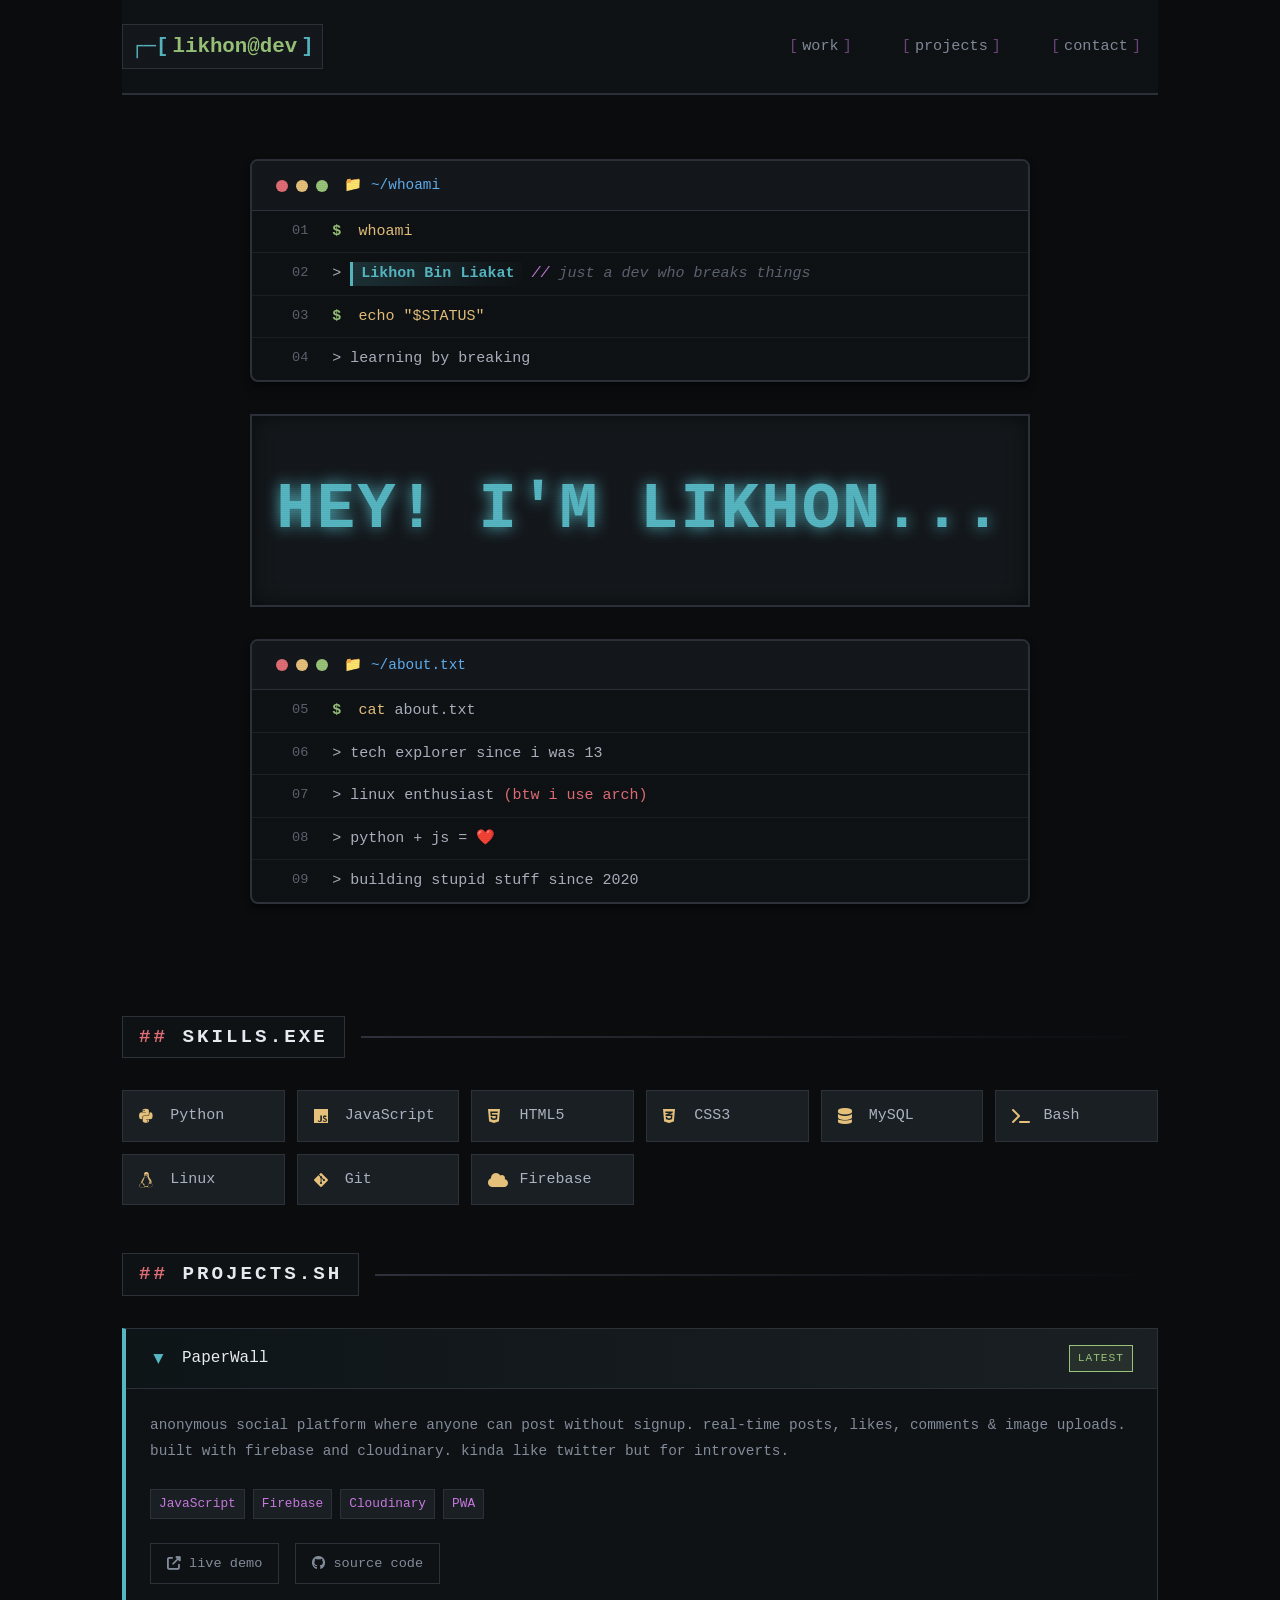
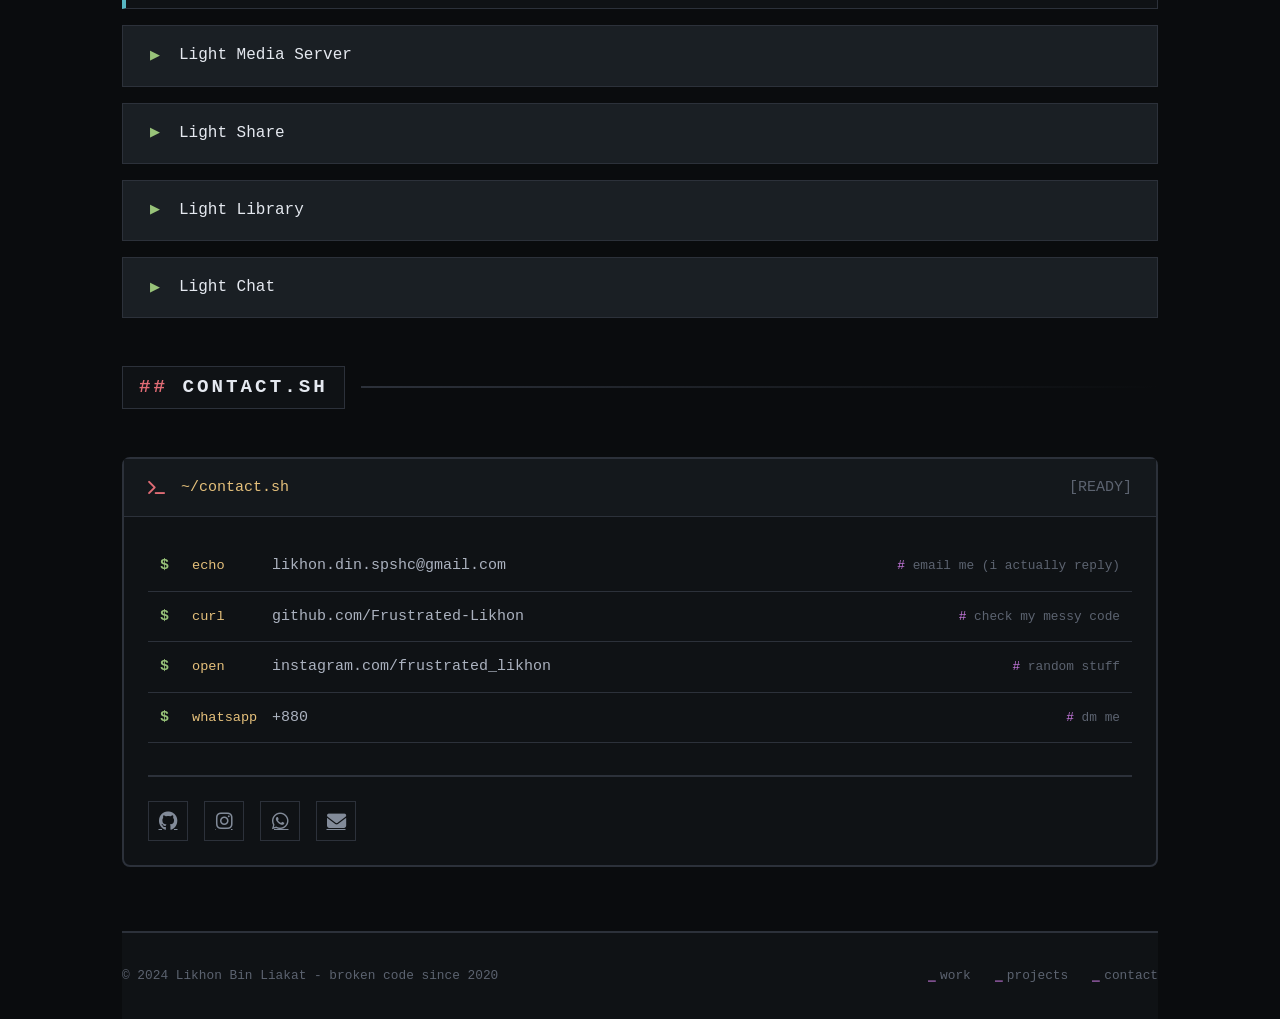
==== commit df596c8e: "Update skills and project demo link in index.html Removed Vim from the skill list and updated projec" ====
--- a/index.html
+++ b/index.html
@@ -123,7 +123,6 @@
                 <div class="skill-item"><i class="fas fa-terminal"></i><span>Bash</span></div>
                 <div class="skill-item"><i class="fab fa-linux"></i><span>Linux</span></div>
                 <div class="skill-item"><i class="fab fa-git-alt"></i><span>Git</span></div>
-                <div class="skill-item"><i class="fas fa-code"></i><span>Vim</span></div>
                 <div class="skill-item"><i class="fas fa-cloud"></i><span>Firebase</span></div>
             </div>
         </section>
@@ -155,7 +154,7 @@
                                 <span>PWA</span>
                             </div>
                             <div class="project-links">
-                                <a href="https://frustrated-likhon.github.io/paperwall.github.io/" target="_blank">
+                                <a href="https://frustrated-likhon.github.io/paperwall/" target="_blank">
                                     <i class="fas fa-external-link-alt"></i> live demo
                                 </a>
                                 <a href="https://github.com/Frustrated-Likhon/paperwall.github.io" target="_blank">
--- a/style.css
+++ b/style.css
@@ -0,0 +1,1001 @@
+:root {
+    --bg-primary: #0a0c0e;
+    --bg-secondary: #14181c;
+    --bg-card: #1a1f24;
+    --bg-terminal: #0f1215;
+    --text-primary: #abb2bf;
+    --text-secondary: #828b99;
+    --text-muted: #5c6370;
+    --text-bright: #e5e9f0;
+    --border-color: #2c313a;
+    --accent-cyan: #56b6c2;
+    --accent-blue: #61afef;
+    --accent-purple: #c678dd;
+    --accent-green: #98c379;
+    --accent-red: #e06c75;
+    --accent-yellow: #e5c07b;
+    --font-mono: 'JetBrains Mono', 'Fira Code', 'Courier Prime', monospace;
+    --glow: 0 0 10px rgba(86, 182, 194, 0.3);
+    --shadow: 0 4px 6px rgba(0, 0, 0, 0.5);
+}
+
+* {
+    margin: 0;
+    padding: 0;
+    box-sizing: border-box;
+}
+
+body {
+    background-color: var(--bg-primary);
+    color: var(--text-primary);
+    font-family: var(--font-mono);
+    line-height: 1.7;
+    font-size: 15px;
+    position: relative;
+    min-height: 100vh;
+}
+
+body::before {
+    content: "";
+    position: fixed;
+    top: 0;
+    left: 0;
+    width: 100vw;
+    height: 100vh;
+    background: repeating-linear-gradient(
+        0deg,
+        rgba(0, 0, 0, 0.15) 0px,
+        rgba(0, 0, 0, 0.15) 1px,
+        transparent 1px,
+        transparent 2px
+    );
+    pointer-events: none;
+    z-index: 999;
+    opacity: 0.3;
+}
+
+.container {
+    max-width: 1100px;
+    margin: 0 auto;
+    padding: 0 2rem;
+    position: relative;
+}
+
+.cursor-blink {
+    display: inline-block;
+    width: 8px;
+    height: 16px;
+    background-color: var(--accent-cyan);
+    animation: blink 1s infinite;
+    box-shadow: var(--glow);
+    vertical-align: middle;
+    margin-left: 4px;
+}
+
+@keyframes blink {
+    0%, 50% { opacity: 1; }
+    51%, 100% { opacity: 0; }
+}
+
+.glitch {
+    position: relative;
+}
+
+.glitch:hover::before,
+.glitch:hover::after {
+    content: attr(data-text);
+    position: absolute;
+    top: 0;
+    left: 0;
+    width: 100%;
+    height: 100%;
+}
+
+.glitch:hover::before {
+    color: var(--accent-red);
+    z-index: -1;
+    animation: glitch-left 0.3s infinite;
+}
+
+.glitch:hover::after {
+    color: var(--accent-blue);
+    z-index: -2;
+    animation: glitch-right 0.3s infinite;
+}
+
+@keyframes glitch-left {
+    0% { transform: translate(0); }
+    20% { transform: translate(-2px, 1px); }
+    40% { transform: translate(-2px, -1px); }
+    60% { transform: translate(2px, 1px); }
+    80% { transform: translate(2px, -1px); }
+    100% { transform: translate(0); }
+}
+
+@keyframes glitch-right {
+    0% { transform: translate(0); }
+    20% { transform: translate(2px, -1px); }
+    40% { transform: translate(2px, 1px); }
+    60% { transform: translate(-2px, -1px); }
+    80% { transform: translate(-2px, 1px); }
+    100% { transform: translate(0); }
+}
+
+header {
+    padding: 1.5rem 0;
+    border-bottom: 2px solid var(--border-color);
+    margin-bottom: 2rem;
+    background: var(--bg-terminal);
+    position: sticky;
+    top: 0;
+    z-index: 100;
+    backdrop-filter: blur(5px);
+}
+
+nav {
+    display: flex;
+    justify-content: space-between;
+    align-items: center;
+}
+
+.logo {
+    font-family: var(--font-mono);
+    font-size: 1.3rem;
+    font-weight: 700;
+    text-decoration: none;
+    color: var(--accent-green);
+    position: relative;
+    padding: 0.25rem 0.5rem;
+    background: var(--bg-secondary);
+    border: 1px solid var(--border-color);
+}
+
+.logo::before {
+    content: "┌─[";
+    color: var(--accent-cyan);
+    margin-right: 4px;
+}
+
+.logo::after {
+    content: "]";
+    color: var(--accent-cyan);
+    margin-left: 4px;
+}
+
+.nav-links {
+    display: flex;
+    gap: 1rem;
+}
+
+.nav-links a {
+    color: var(--text-secondary);
+    text-decoration: none;
+    font-size: 0.95rem;
+    padding: 0.5rem 1rem;
+    border: 1px solid transparent;
+    transition: all 0.2s ease;
+    position: relative;
+}
+
+.nav-links a::before {
+    content: "[";
+    color: var(--accent-purple);
+    margin-right: 4px;
+    opacity: 0.5;
+}
+
+.nav-links a::after {
+    content: "]";
+    color: var(--accent-purple);
+    margin-left: 4px;
+    opacity: 0.5;
+}
+
+.nav-links a:hover {
+    color: var(--text-bright);
+    border-color: var(--border-color);
+    background: var(--bg-card);
+}
+
+.nav-links a.active {
+    color: var(--accent-cyan);
+    border-color: var(--accent-cyan);
+    background: rgba(86, 182, 194, 0.1);
+}
+
+.hero {
+    min-height: 80vh;
+    display: flex;
+    align-items: center;
+    padding: 2rem 0;
+}
+
+.hero-content {
+    max-width: 900px;
+    margin: 0 auto;
+}
+
+.terminal-window {
+    background: var(--bg-terminal);
+    border: 2px solid var(--border-color);
+    border-radius: 8px;
+    margin-bottom: 2rem;
+    box-shadow: var(--shadow);
+    width: 100%;
+    max-width: 100%;
+    overflow: hidden;
+}
+
+.terminal-header {
+    background: var(--bg-secondary);
+    padding: 0.75rem 1.5rem;
+    border-bottom: 1px solid var(--border-color);
+    display: flex;
+    align-items: center;
+    gap: 1rem;
+}
+
+.terminal-dots {
+    display: flex;
+    gap: 0.5rem;
+}
+
+.dot {
+    width: 12px;
+    height: 12px;
+    border-radius: 50%;
+    background: var(--text-muted);
+}
+
+.dot.red { background: var(--accent-red); }
+.dot.yellow { background: var(--accent-yellow); }
+.dot.green { background: var(--accent-green); }
+
+.terminal-path {
+    color: var(--accent-blue);
+    font-size: 0.9rem;
+}
+
+.terminal-path::before {
+    content: "📁 ";
+    color: var(--accent-yellow);
+}
+
+.line {
+    display: flex;
+    align-items: flex-start;
+    gap: 1.5rem;
+    padding: 0.5rem 1.5rem;
+    border-bottom: 1px solid rgba(44, 49, 58, 0.5);
+}
+
+.line:last-child {
+    border-bottom: none;
+}
+
+.line-number {
+    color: var(--text-muted);
+    font-size: 0.85rem;
+    min-width: 2rem;
+    text-align: right;
+    user-select: none;
+    font-weight: 500;
+}
+
+.line-content {
+    color: var(--text-primary);
+    max-width: 100%;
+    overflow-wrap: break-word;
+    word-wrap: break-word;
+    hyphens: auto;
+}
+
+.prompt {
+    color: var(--accent-green);
+    margin-right: 0.5rem;
+    font-weight: 700;
+}
+
+.command {
+    color: var(--accent-yellow);
+}
+
+.comment {
+    color: var(--text-muted);
+    font-style: italic;
+    position: relative;
+}
+
+.comment::before {
+    content: "// ";
+    color: var(--accent-purple);
+}
+
+.highlight {
+    background: linear-gradient(120deg, rgba(86, 182, 194, 0.2) 0%, rgba(86, 182, 194, 0) 100%);
+    padding: 0.2rem 0.5rem;
+    border-left: 3px solid var(--accent-cyan);
+    color: var(--accent-cyan);
+    font-weight: 700;
+}
+
+.ascii-container {
+    background: var(--bg-secondary);
+    border: 2px solid var(--border-color);
+    padding: 1.5rem;
+    margin: 2rem 0;
+    overflow-x: auto;
+    box-shadow: inset 0 0 20px rgba(0, 0, 0, 0.5);
+    max-width: 100%;
+    -webkit-overflow-scrolling: touch;
+}
+
+.ascii-name {
+    font-family: var(--font-mono);
+    font-size: clamp(0.6rem, 1.5vw, 1rem);
+    color: var(--accent-green);
+    line-height: 1.2;
+    white-space: pre;
+    text-shadow: 0 0 5px var(--accent-green);
+    filter: blur(0.3px);
+    display: inline-block;
+    min-width: min-content;
+}
+
+.ascii-name:hover {
+    color: var(--accent-cyan);
+    text-shadow: 0 0 10px var(--accent-cyan);
+}
+
+.section-header {
+    display: flex;
+    align-items: center;
+    gap: 1rem;
+    margin: 3rem 0 2rem;
+    position: relative;
+}
+
+.section-header h2 {
+    font-size: 1.2rem;
+    font-weight: 600;
+    color: var(--text-bright);
+    text-transform: uppercase;
+    letter-spacing: 3px;
+    padding: 0.25rem 1rem;
+    background: var(--bg-terminal);
+    border: 1px solid var(--border-color);
+}
+
+.section-header h2::before {
+    content: "## ";
+    color: var(--accent-red);
+}
+
+.section-line {
+    flex: 1;
+    height: 2px;
+    background: linear-gradient(90deg, var(--border-color), transparent);
+}
+
+.skills-grid {
+    display: grid;
+    grid-template-columns: repeat(auto-fill, minmax(140px, 1fr));
+    gap: 0.75rem;
+    margin: 2rem 0;
+}
+
+.skill-item {
+    background: var(--bg-card);
+    border: 1px solid var(--border-color);
+    padding: 0.75rem 1rem;
+    display: flex;
+    align-items: center;
+    gap: 0.75rem;
+    transition: all 0.2s ease;
+    position: relative;
+    overflow: hidden;
+}
+
+.skill-item::before {
+    content: "";
+    position: absolute;
+    top: 0;
+    left: -100%;
+    width: 100%;
+    height: 100%;
+    background: linear-gradient(90deg, transparent, rgba(86, 182, 194, 0.1), transparent);
+    transition: left 0.5s ease;
+}
+
+.skill-item:hover {
+    transform: translateY(-2px);
+    border-color: var(--accent-cyan);
+    box-shadow: var(--glow);
+}
+
+.skill-item:hover::before {
+    left: 100%;
+}
+
+.skill-item i {
+    color: var(--accent-yellow);
+    width: 1.2rem;
+    font-size: 1rem;
+}
+
+.projects-grid {
+    display: grid;
+    gap: 1rem;
+}
+
+.project-card {
+    background: var(--bg-card);
+    border: 1px solid var(--border-color);
+    transition: all 0.2s ease;
+    position: relative;
+}
+
+.project-card.paperwall {
+    border-left: 4px solid var(--accent-cyan);
+    background: linear-gradient(90deg, rgba(86, 182, 194, 0.05), var(--bg-card));
+}
+
+.project-header {
+    display: flex;
+    align-items: center;
+    gap: 1rem;
+    padding: 1rem 1.5rem;
+    cursor: pointer;
+    user-select: none;
+    position: relative;
+}
+
+.project-header:hover {
+    background: var(--bg-secondary);
+}
+
+.arrow {
+    color: var(--accent-green);
+    font-size: 0.8rem;
+    transition: transform 0.3s ease;
+    width: 16px;
+    text-align: center;
+}
+
+.project-card.active .arrow {
+    transform: rotate(90deg);
+    color: var(--accent-cyan);
+}
+
+.project-header h3 {
+    font-size: 1rem;
+    font-weight: 500;
+    flex: 1;
+    color: var(--text-bright);
+}
+
+.project-tag {
+    color: var(--accent-green);
+    font-size: 0.7rem;
+    border: 1px solid var(--accent-green);
+    padding: 0.2rem 0.5rem;
+    background: rgba(152, 195, 121, 0.1);
+    text-transform: uppercase;
+    letter-spacing: 1px;
+}
+
+.project-content {
+    max-height: 0;
+    overflow: hidden;
+    transition: max-height 0.3s ease;
+    background: var(--bg-terminal);
+}
+
+.project-card.active .project-content {
+    max-height: 400px;
+    border-top: 1px solid var(--border-color);
+}
+
+.project-details {
+    padding: 1.5rem;
+}
+
+.project-description {
+    color: var(--text-secondary);
+    margin-bottom: 1.5rem;
+    font-size: 0.9rem;
+    line-height: 1.8;
+}
+
+.project-tech {
+    display: flex;
+    flex-wrap: wrap;
+    gap: 0.5rem;
+    margin-bottom: 1.5rem;
+}
+
+.project-tech span {
+    color: var(--accent-purple);
+    font-size: 0.8rem;
+    border: 1px solid var(--border-color);
+    padding: 0.2rem 0.5rem;
+    background: var(--bg-card);
+}
+
+.project-links {
+    display: flex;
+    gap: 1rem;
+}
+
+.project-links a {
+    color: var(--text-secondary);
+    text-decoration: none;
+    font-size: 0.85rem;
+    padding: 0.5rem 1rem;
+    border: 1px solid var(--border-color);
+    transition: all 0.2s ease;
+    display: flex;
+    align-items: center;
+    gap: 0.5rem;
+}
+
+.project-links a:hover {
+    background: var(--accent-cyan);
+    color: var(--bg-primary);
+    border-color: var(--accent-cyan);
+}
+
+.terminal-contact {
+    background: var(--bg-terminal);
+    border: 2px solid var(--border-color);
+    border-radius: 8px;
+    margin: 3rem 0;
+}
+
+.contact-header {
+    background: var(--bg-secondary);
+    padding: 1rem 1.5rem;
+    border-bottom: 1px solid var(--border-color);
+    display: flex;
+    align-items: center;
+    gap: 1rem;
+}
+
+.contact-header i {
+    color: var(--accent-red);
+}
+
+.contact-header span {
+    color: var(--accent-yellow);
+}
+
+.contact-body {
+    padding: 1.5rem;
+}
+
+.contact-row {
+    display: flex;
+    align-items: center;
+    padding: 0.75rem;
+    border-bottom: 1px solid var(--border-color);
+    transition: all 0.2s ease;
+}
+
+.contact-row:hover {
+    background: rgba(86, 182, 194, 0.05);
+    padding-left: 1.5rem;
+}
+
+.contact-prompt {
+    color: var(--accent-green);
+    min-width: 2rem;
+    font-weight: 700;
+}
+
+.contact-command {
+    color: var(--accent-yellow);
+    min-width: 80px;
+    font-size: 0.85rem;
+}
+
+.contact-link {
+    color: var(--text-primary);
+    text-decoration: none;
+    flex: 1;
+    transition: color 0.2s ease;
+    word-break: break-all;
+}
+
+.contact-link:hover {
+    color: var(--accent-cyan);
+}
+
+.contact-comment {
+    color: var(--text-muted);
+    font-size: 0.8rem;
+    margin-left: 1rem;
+}
+
+.contact-comment::before {
+    content: "# ";
+    color: var(--accent-purple);
+}
+
+.social-grid {
+    display: flex;
+    gap: 1rem;
+    margin-top: 2rem;
+    padding-top: 1.5rem;
+    border-top: 2px solid var(--border-color);
+}
+
+.social-grid a {
+    color: var(--text-secondary);
+    font-size: 1.2rem;
+    width: 40px;
+    height: 40px;
+    display: flex;
+    align-items: center;
+    justify-content: center;
+    border: 1px solid var(--border-color);
+    transition: all 0.2s ease;
+}
+
+.social-grid a:hover {
+    background: var(--accent-cyan);
+    color: var(--bg-primary);
+    border-color: var(--accent-cyan);
+    transform: translateY(-2px);
+}
+
+footer {
+    margin-top: 4rem;
+    padding: 2rem 0;
+    border-top: 2px solid var(--border-color);
+    background: var(--bg-terminal);
+}
+
+.footer-content {
+    display: flex;
+    justify-content: space-between;
+    align-items: center;
+    color: var(--text-muted);
+    font-size: 0.8rem;
+}
+
+.footer-links {
+    display: flex;
+    gap: 1.5rem;
+}
+
+.footer-links a {
+    color: var(--text-muted);
+    text-decoration: none;
+    transition: color 0.2s ease;
+}
+
+.footer-links a:hover {
+    color: var(--accent-cyan);
+}
+
+.footer-links a::before {
+    content: "⎯";
+    color: var(--accent-purple);
+    margin-right: 4px;
+}
+
+@media (max-width: 768px) {
+    .container {
+        padding: 0 1rem;
+    }
+
+    .nav-links {
+        display: none;
+    }
+
+    .hero {
+        min-height: auto;
+        padding: 1rem 0;
+    }
+
+    .terminal-window {
+        margin-bottom: 1rem;
+    }
+
+    .terminal-header {
+        padding: 0.5rem 1rem;
+    }
+
+    .line {
+        gap: 0.5rem;
+        padding: 0.5rem 0.75rem;
+        flex-wrap: wrap;
+    }
+
+    .line-number {
+        min-width: 1.8rem;
+        font-size: 0.75rem;
+    }
+
+    .line-content {
+        flex: 1;
+        word-break: break-word;
+        font-size: 0.85rem;
+    }
+
+    .prompt, .command, .comment {
+        word-break: break-word;
+    }
+
+    .ascii-container {
+        padding: 0.75rem;
+        margin: 1rem 0;
+    }
+
+    .ascii-name {
+        font-size: 0.45rem;
+    }
+
+    .skills-grid {
+        grid-template-columns: repeat(2, 1fr);
+        gap: 0.5rem;
+    }
+
+    .skill-item {
+        padding: 0.5rem;
+        font-size: 0.8rem;
+    }
+
+    .skill-item i {
+        font-size: 0.9rem;
+    }
+
+    .section-header {
+        margin: 2rem 0 1.5rem;
+    }
+
+    .section-header h2 {
+        font-size: 1rem;
+        padding: 0.25rem 0.75rem;
+    }
+
+    .project-header {
+        padding: 0.75rem 1rem;
+    }
+
+    .project-header h3 {
+        font-size: 0.9rem;
+    }
+
+    .project-content.active .project-content {
+        max-height: 300px;
+    }
+
+    .project-details {
+        padding: 1rem;
+    }
+
+    .project-description {
+        font-size: 0.85rem;
+        line-height: 1.6;
+    }
+
+    .project-tech span {
+        font-size: 0.7rem;
+        padding: 0.15rem 0.4rem;
+    }
+
+    .project-links {
+        flex-direction: column;
+        gap: 0.5rem;
+    }
+
+    .project-links a {
+        width: 100%;
+        justify-content: center;
+        font-size: 0.8rem;
+        padding: 0.4rem;
+    }
+
+    .contact-row {
+        flex-direction: column;
+        align-items: flex-start;
+        gap: 0.25rem;
+        padding: 0.75rem;
+    }
+
+    .contact-prompt {
+        min-width: auto;
+    }
+
+    .contact-command {
+        min-width: auto;
+        font-size: 0.8rem;
+    }
+
+    .contact-link {
+        width: 100%;
+        font-size: 0.85rem;
+    }
+
+    .contact-comment {
+        margin-left: 1.5rem;
+        font-size: 0.7rem;
+    }
+
+    .social-grid {
+        flex-wrap: wrap;
+        justify-content: center;
+        gap: 0.75rem;
+    }
+
+    .social-grid a {
+        width: 35px;
+        height: 35px;
+        font-size: 1rem;
+    }
+
+    .footer-content {
+        flex-direction: column;
+        gap: 1rem;
+        text-align: center;
+    }
+
+    .footer-links {
+        flex-wrap: wrap;
+        justify-content: center;
+        gap: 1rem;
+    }
+
+    .terminal-path {
+        font-size: 0.8rem;
+    }
+
+    .terminal-path::before {
+        content: "📁";
+        margin-right: 4px;
+    }
+
+    .dot {
+        width: 10px;
+        height: 10px;
+    }
+
+    .cursor-blink {
+        width: 6px;
+        height: 14px;
+    }
+}
+
+@media (max-width: 480px) {
+    .container {
+        padding: 0 0.75rem;
+    }
+
+    .line {
+        gap: 0.25rem;
+    }
+
+    .line-number {
+        min-width: 1.5rem;
+        font-size: 0.7rem;
+    }
+
+    .line-content {
+        font-size: 0.8rem;
+    }
+
+    .ascii-name {
+        font-size: 0.35rem;
+    }
+
+    .skills-grid {
+        grid-template-columns: 1fr;
+    }
+
+    .skill-item {
+        padding: 0.6rem;
+    }
+
+    .terminal-header {
+        padding: 0.4rem 0.75rem;
+    }
+
+    .terminal-dots {
+        gap: 0.25rem;
+    }
+
+    .dot {
+        width: 8px;
+        height: 8px;
+    }
+
+    .project-header {
+        padding: 0.6rem 0.75rem;
+    }
+
+    .arrow {
+        font-size: 0.7rem;
+        width: 14px;
+    }
+
+    .project-tag {
+        font-size: 0.6rem;
+        padding: 0.15rem 0.4rem;
+    }
+
+    .contact-header {
+        padding: 0.75rem;
+    }
+
+    .contact-header i {
+        font-size: 0.9rem;
+    }
+
+    .contact-header span {
+        font-size: 0.85rem;
+    }
+
+    .contact-body {
+        padding: 1rem;
+    }
+
+    .contact-row {
+        padding: 0.6rem;
+    }
+
+    .contact-comment {
+        margin-left: 1rem;
+        font-size: 0.65rem;
+    }
+
+    .footer-links {
+        gap: 0.75rem;
+    }
+
+    .footer-links a {
+        font-size: 0.75rem;
+    }
+}
+
+@media (max-width: 360px) {
+    .ascii-name {
+        font-size: 0.28rem;
+    }
+
+    .line-content {
+        font-size: 0.75rem;
+    }
+
+    .contact-command {
+        font-size: 0.7rem;
+    }
+
+    .contact-link {
+        font-size: 0.75rem;
+    }
+}
+
+::-webkit-scrollbar {
+    width: 10px;
+    height: 10px;
+}
+
+::-webkit-scrollbar-track {
+    background: var(--bg-primary);
+    border: 1px solid var(--border-color);
+}
+
+::-webkit-scrollbar-thumb {
+    background: var(--accent-cyan);
+    border: 2px solid var(--bg-primary);
+}
+
+::-webkit-scrollbar-thumb:hover {
+    background: var(--accent-blue);
+}
+
+::selection {
+    background: var(--accent-cyan);
+    color: var(--bg-primary);
+}
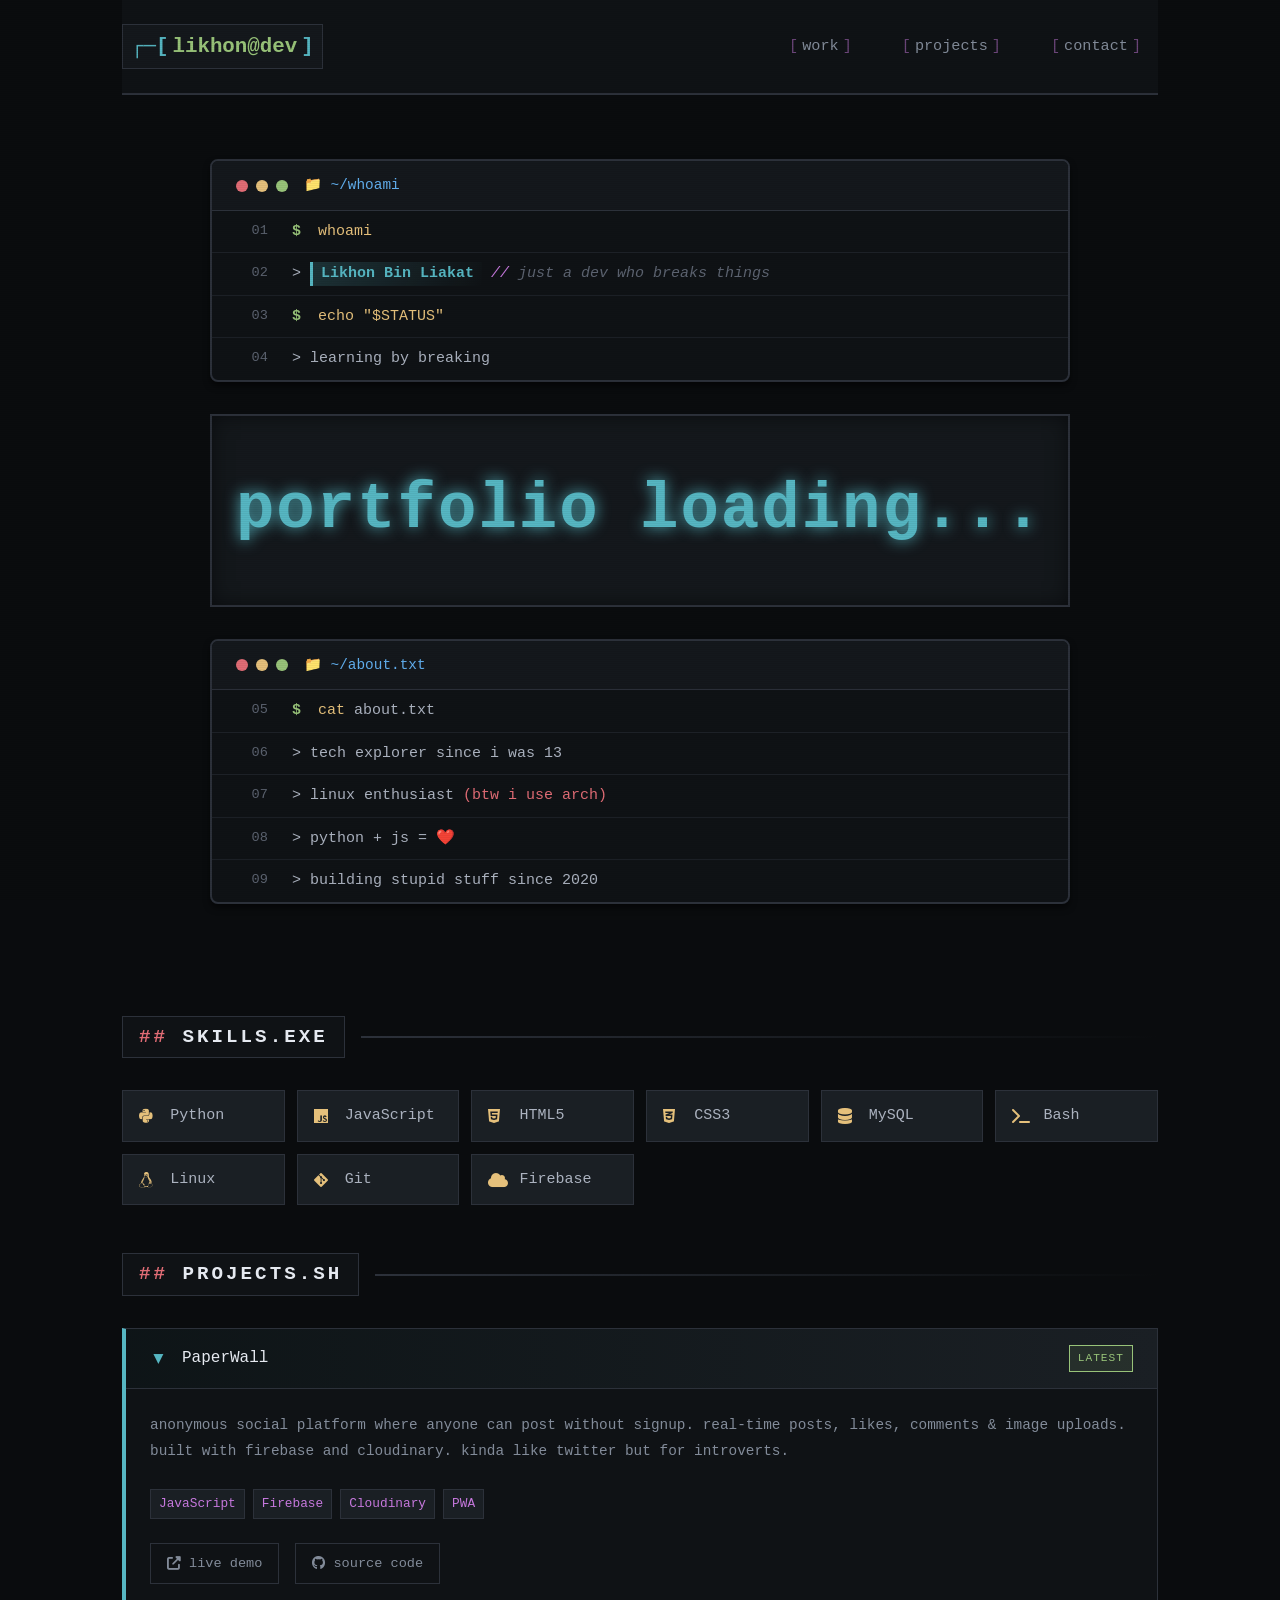
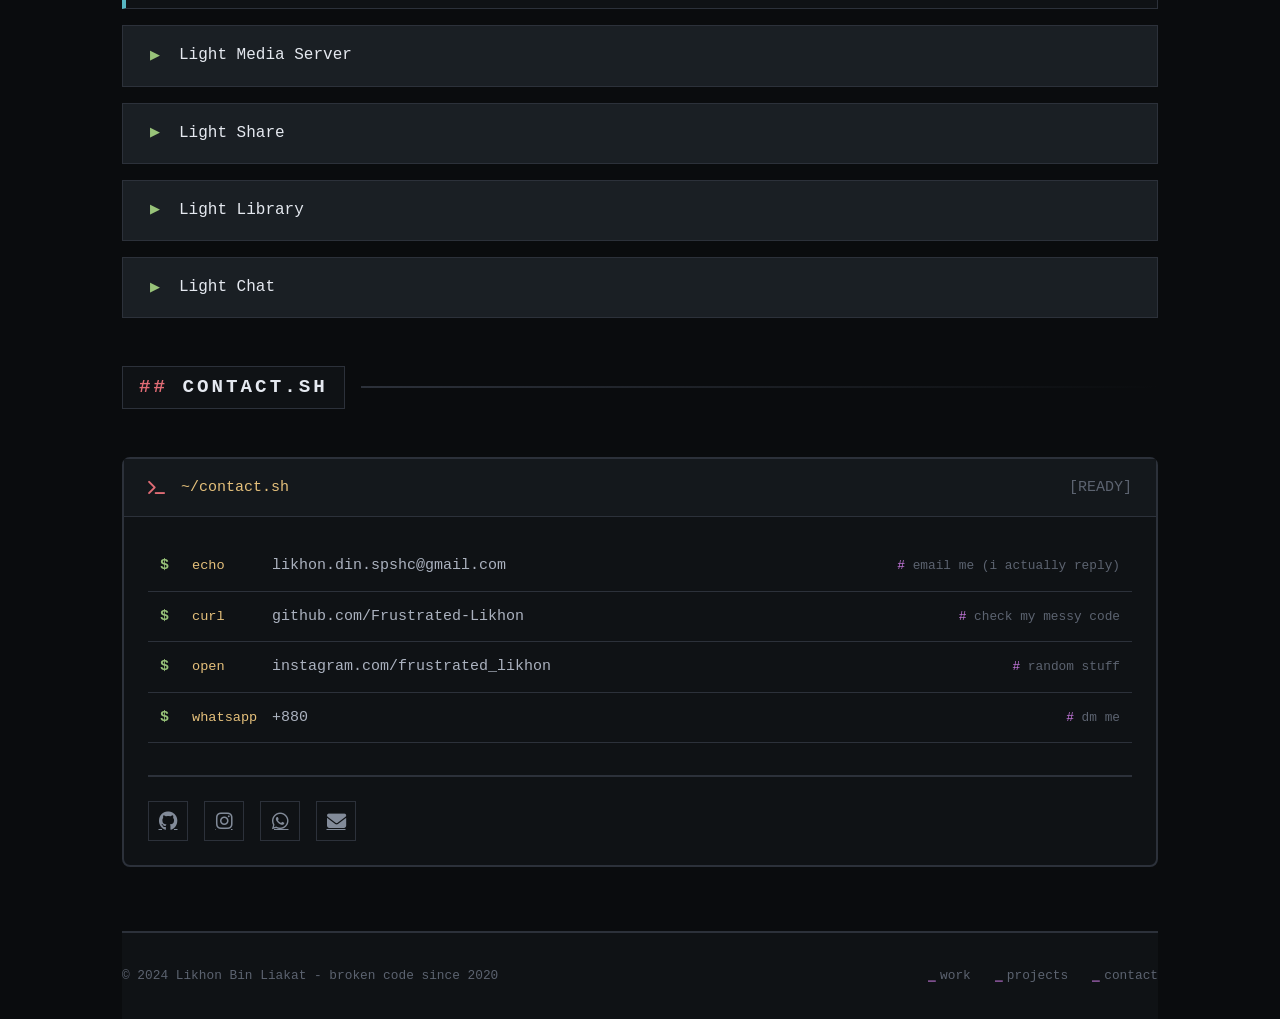
==== commit ff606e4f: "Change heading text to 'portfolio loading...'" ====
--- a/index.html
+++ b/index.html
@@ -61,7 +61,7 @@
                 </div>
 
 <div class="ascii-container">
-    <h1 style="color: var(--accent-cyan); font-size: clamp(2rem, 8vw, 4rem); font-weight: 700; text-align: center; text-shadow: 0 0 15px var(--accent-cyan); margin: 1rem 0; letter-spacing: 2px;">  HEY! I'M LIKHON...  </h1>
+    <h1 style="color: var(--accent-cyan); font-size: clamp(2rem, 8vw, 4rem); font-weight: 700; text-align: center; text-shadow: 0 0 15px var(--accent-cyan); margin: 1rem 0; letter-spacing: 2px;">  portfolio loading...  </h1>
 </div>
 
                 <div class="terminal-window">
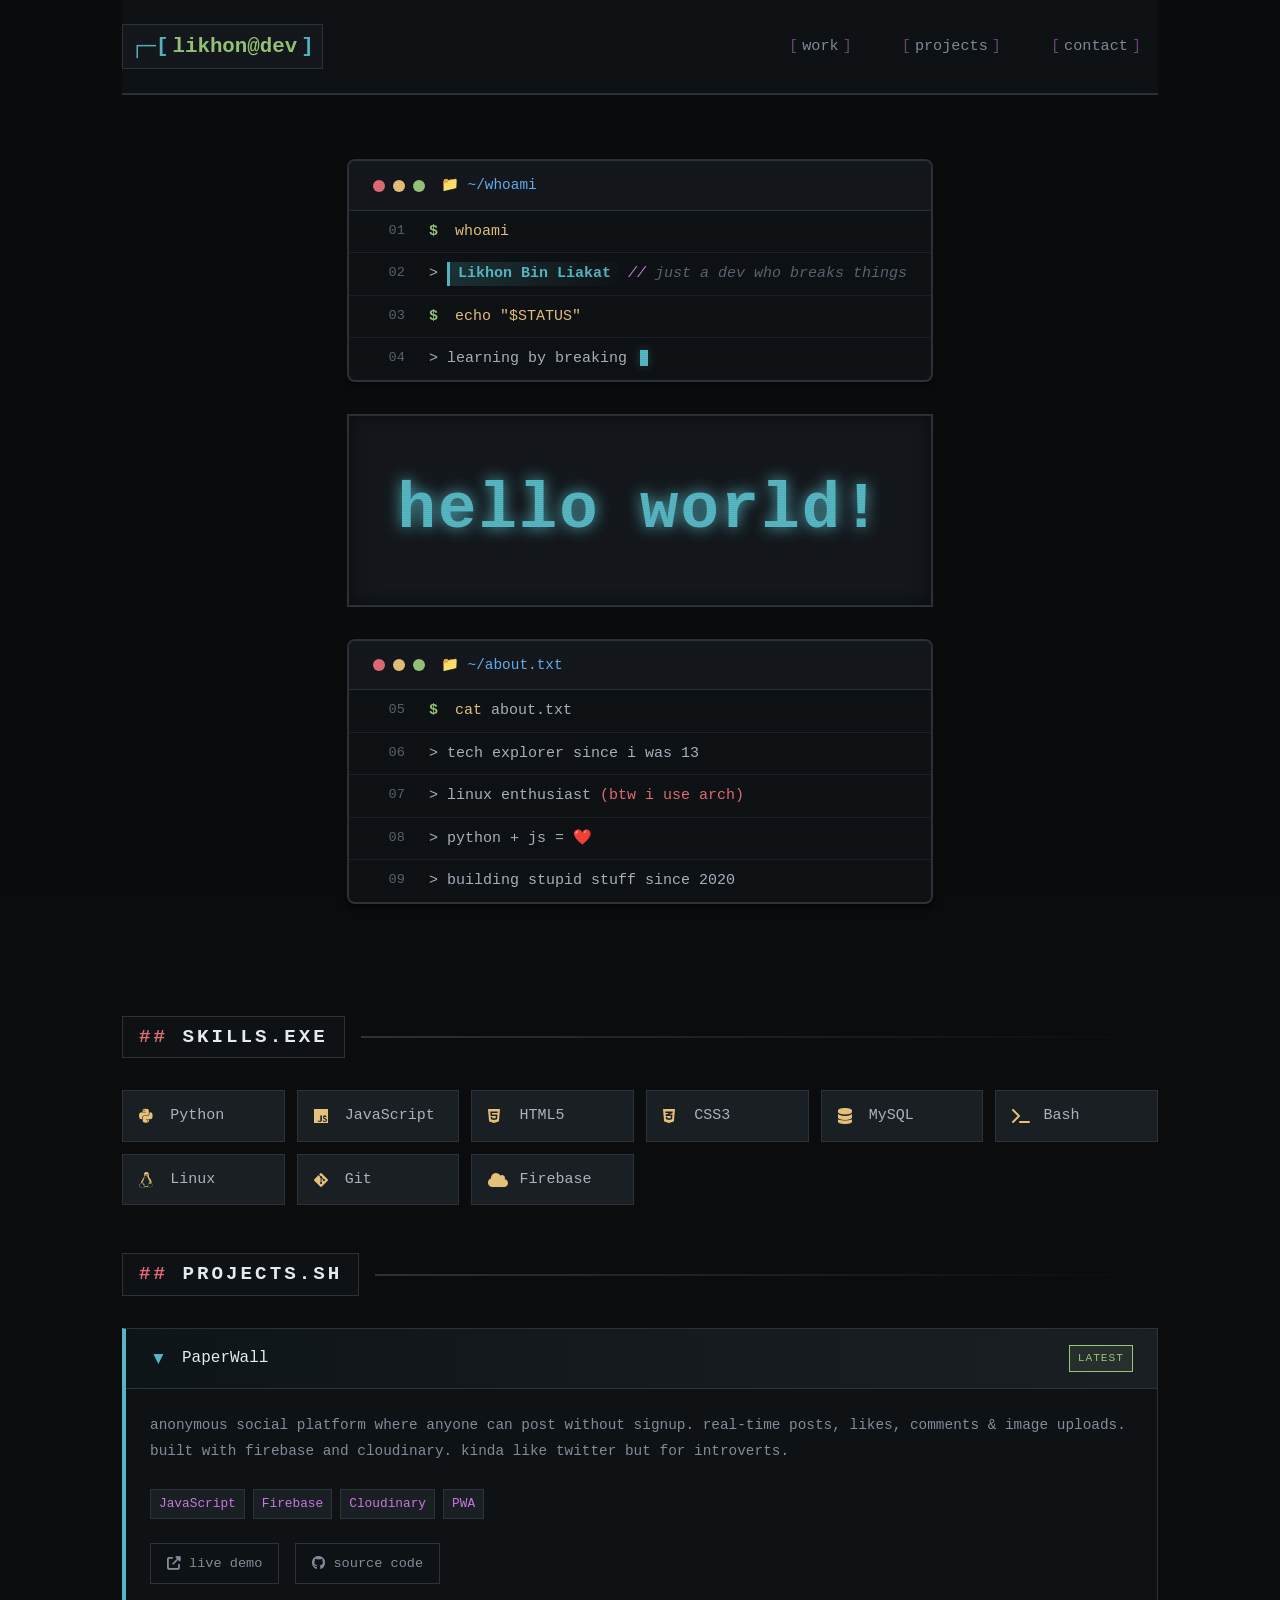
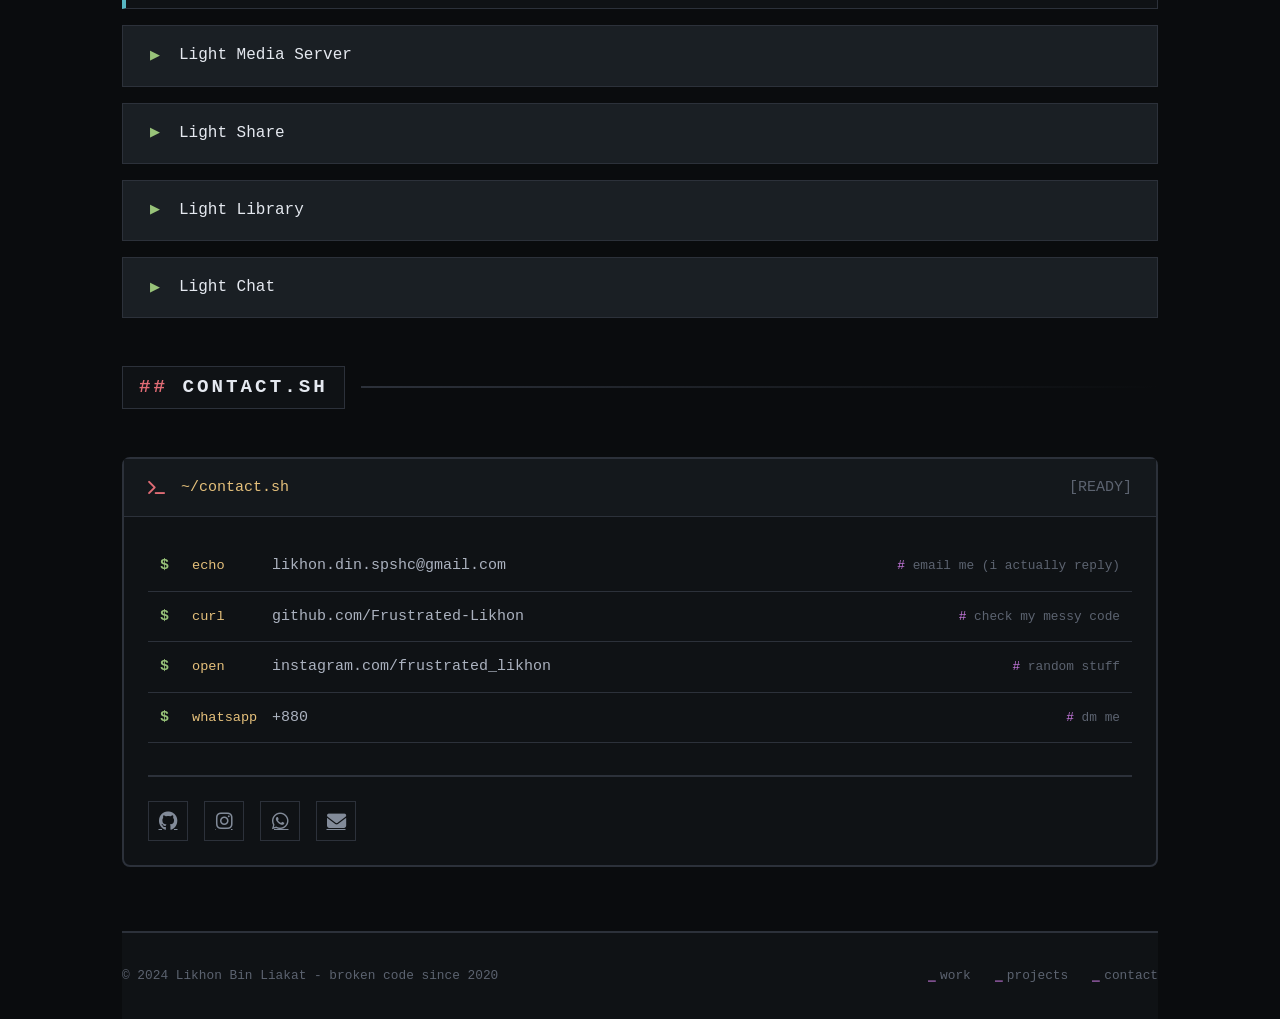
==== commit db59bde5: "Update index.html" ====
--- a/index.html
+++ b/index.html
@@ -61,7 +61,7 @@
                 </div>
 
 <div class="ascii-container">
-    <h1 style="color: var(--accent-cyan); font-size: clamp(2rem, 8vw, 4rem); font-weight: 700; text-align: center; text-shadow: 0 0 15px var(--accent-cyan); margin: 1rem 0; letter-spacing: 2px;">  portfolio loading...  </h1>
+    <h1 style="color: var(--accent-cyan); font-size: clamp(2rem, 8vw, 4rem); font-weight: 700; text-align: center; text-shadow: 0 0 15px var(--accent-cyan); margin: 1rem 0; letter-spacing: 2px;">  hello world! </h1>
 </div>
 
                 <div class="terminal-window">
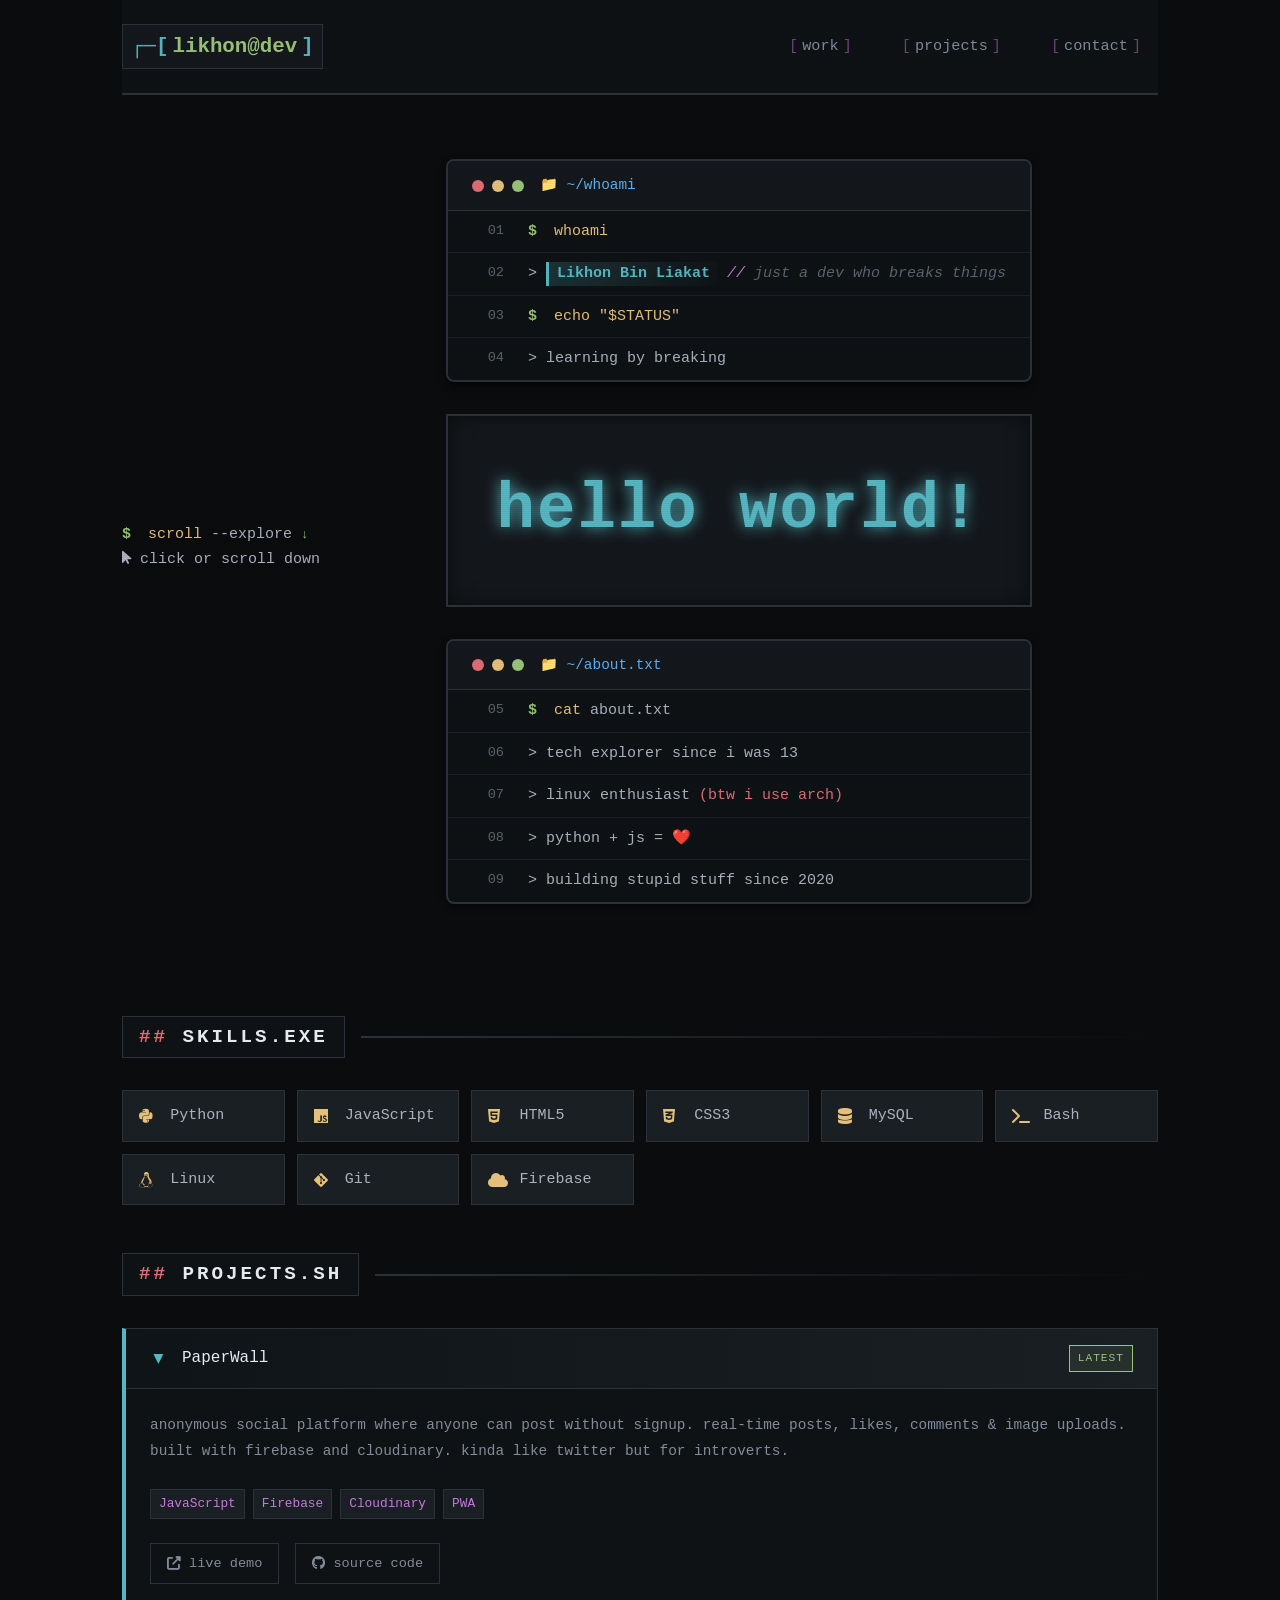
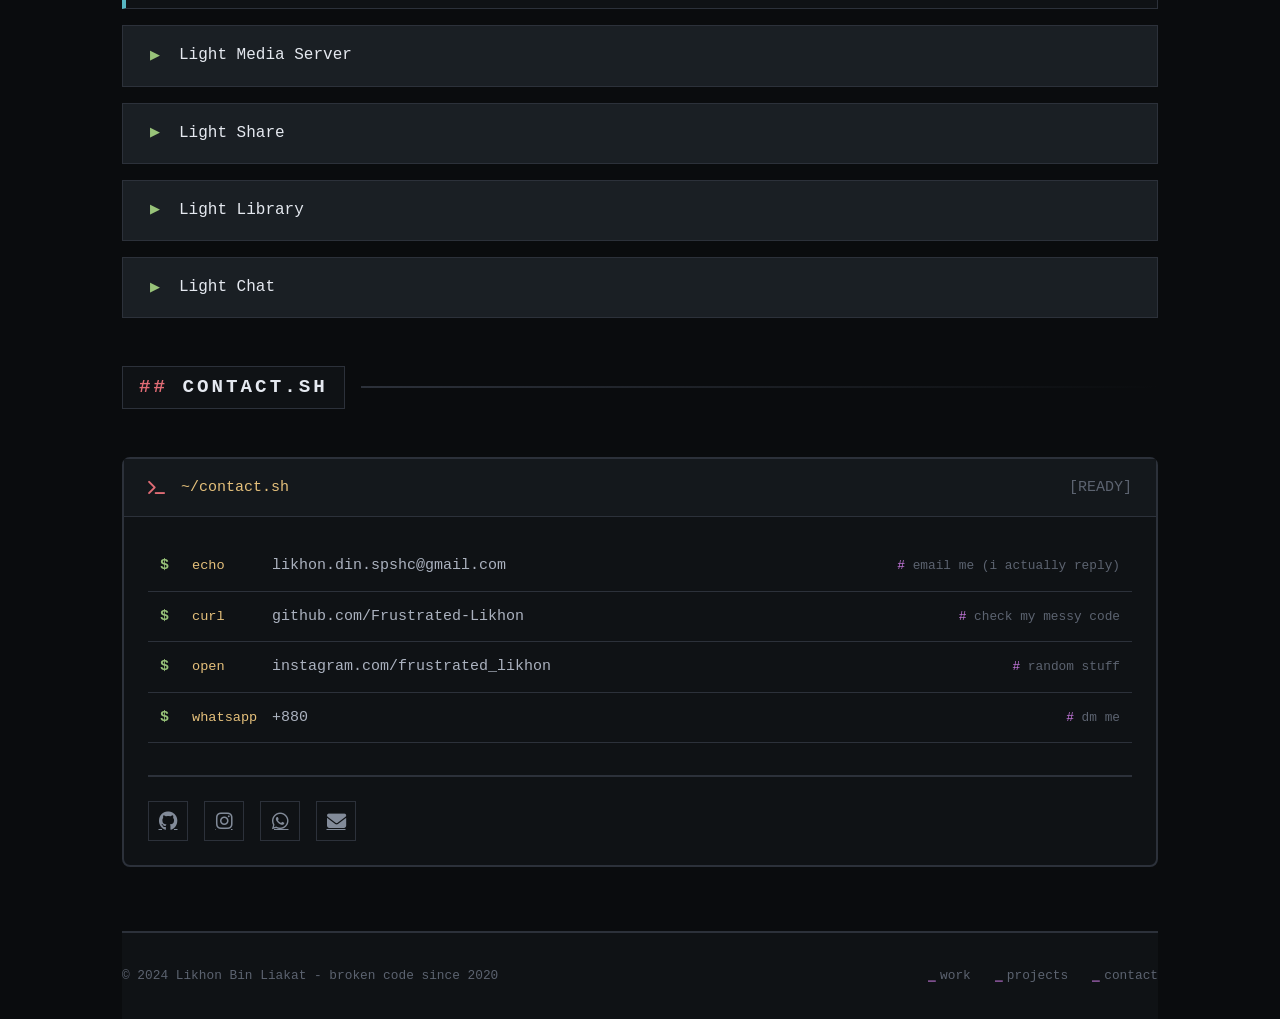
==== commit 05ed8192: "Update index.html revised ui and also added the scrolling thing" ====
--- a/index.html
+++ b/index.html
@@ -23,6 +23,22 @@
         </header>
 
         <section class="hero" id="work">
+           
+            <div class="scroll-hint interactive-scroll">
+                <div class="scroll-hint-inner">
+                    <span class="prompt">$</span>
+                    <span class="command">scroll</span>
+                    <span class="arg">--explore</span>
+                    <span class="scroll-progress">
+                        <span class="progress-bar"></span>
+                    </span>
+                    <span class="arrow">↓</span>
+                </div>
+                <div class="scroll-tooltip">
+                    <i class="fas fa-mouse-pointer"></i> <span>click or scroll down</span>
+                </div>
+            </div>
+
             <div class="hero-content">
                 <div class="terminal-window">
                     <div class="terminal-header">
@@ -60,9 +76,9 @@
                     </div>
                 </div>
 
-<div class="ascii-container">
-    <h1 style="color: var(--accent-cyan); font-size: clamp(2rem, 8vw, 4rem); font-weight: 700; text-align: center; text-shadow: 0 0 15px var(--accent-cyan); margin: 1rem 0; letter-spacing: 2px;">  hello world! </h1>
-</div>
+                <div class="ascii-container">
+                    <h1 style="color: var(--accent-cyan); font-size: clamp(2rem, 8vw, 4rem); font-weight: 700; text-align: center; text-shadow: 0 0 15px var(--accent-cyan); margin: 1rem 0; letter-spacing: 2px;">  hello world! </h1>
+                </div>
 
                 <div class="terminal-window">
                     <div class="terminal-header">
@@ -333,4 +349,4 @@
 
     <script src="script.js"></script>
 </body>
-</html>
+</html>
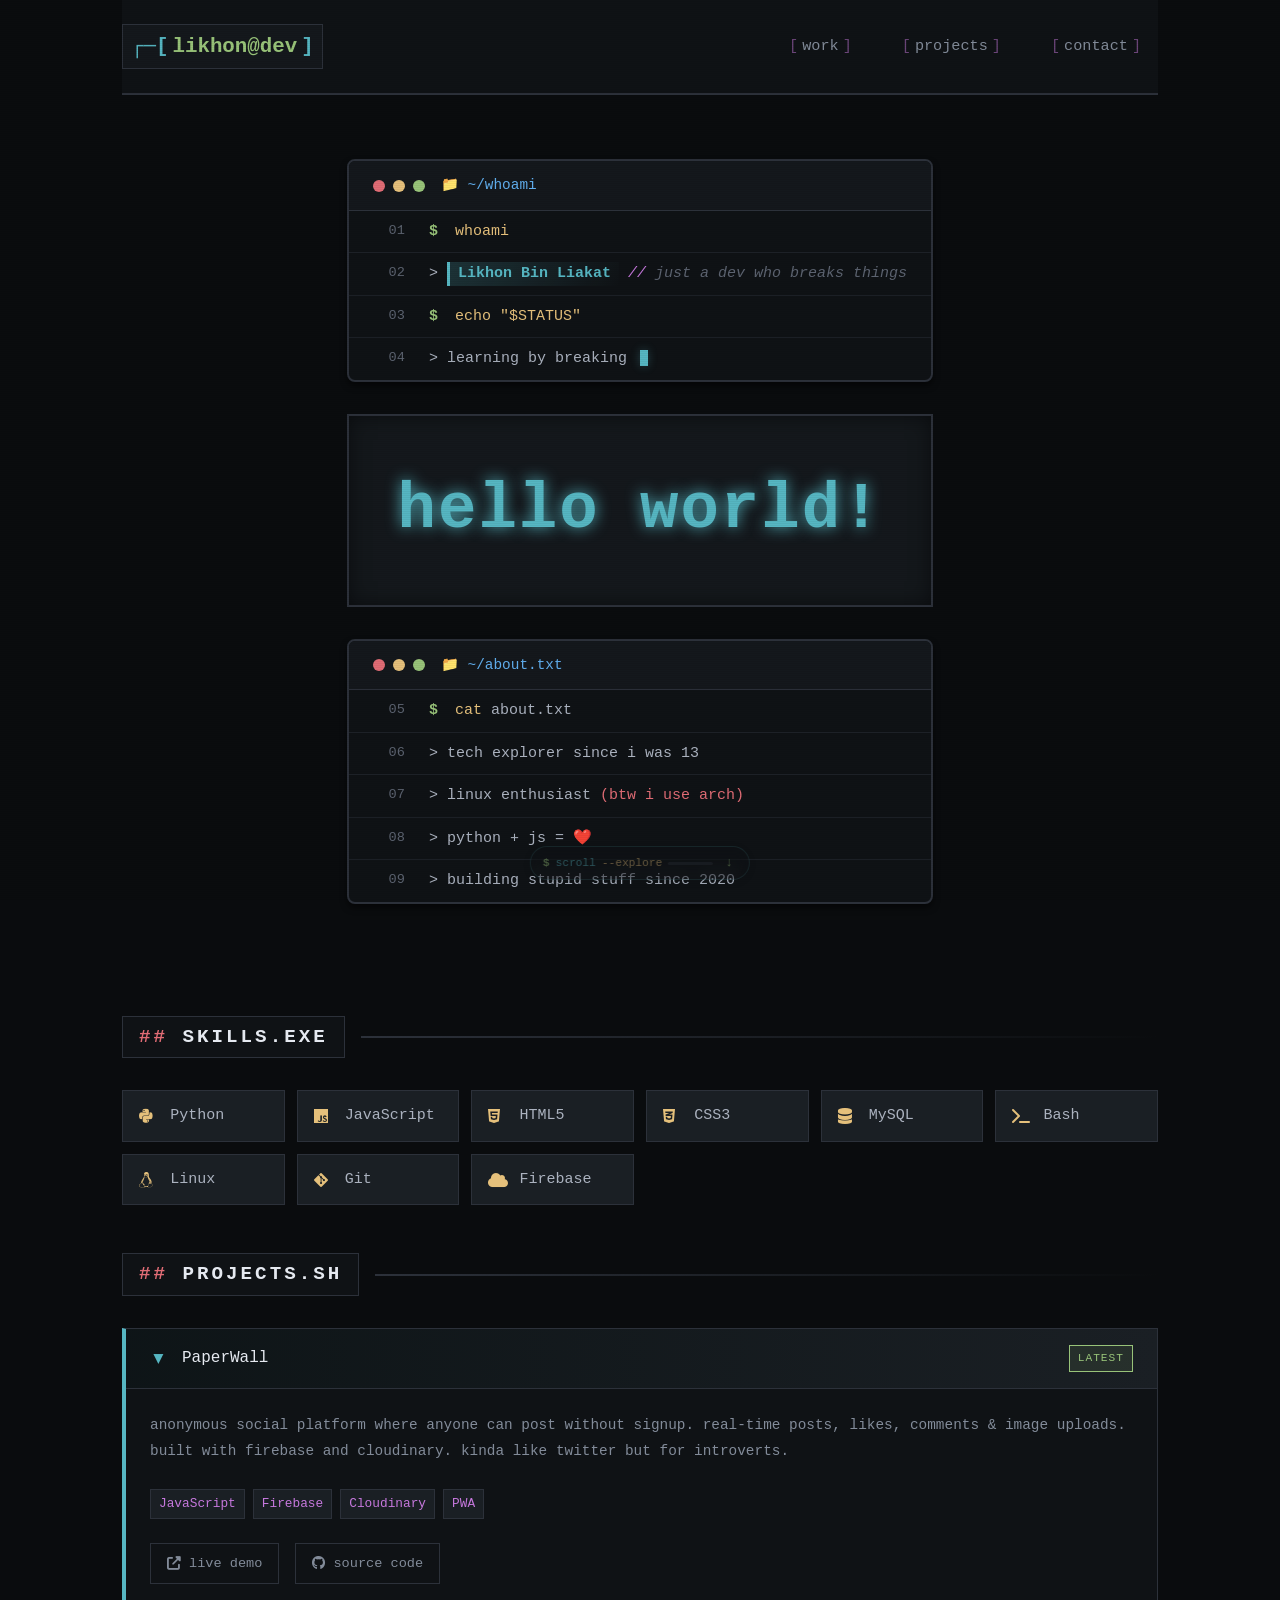
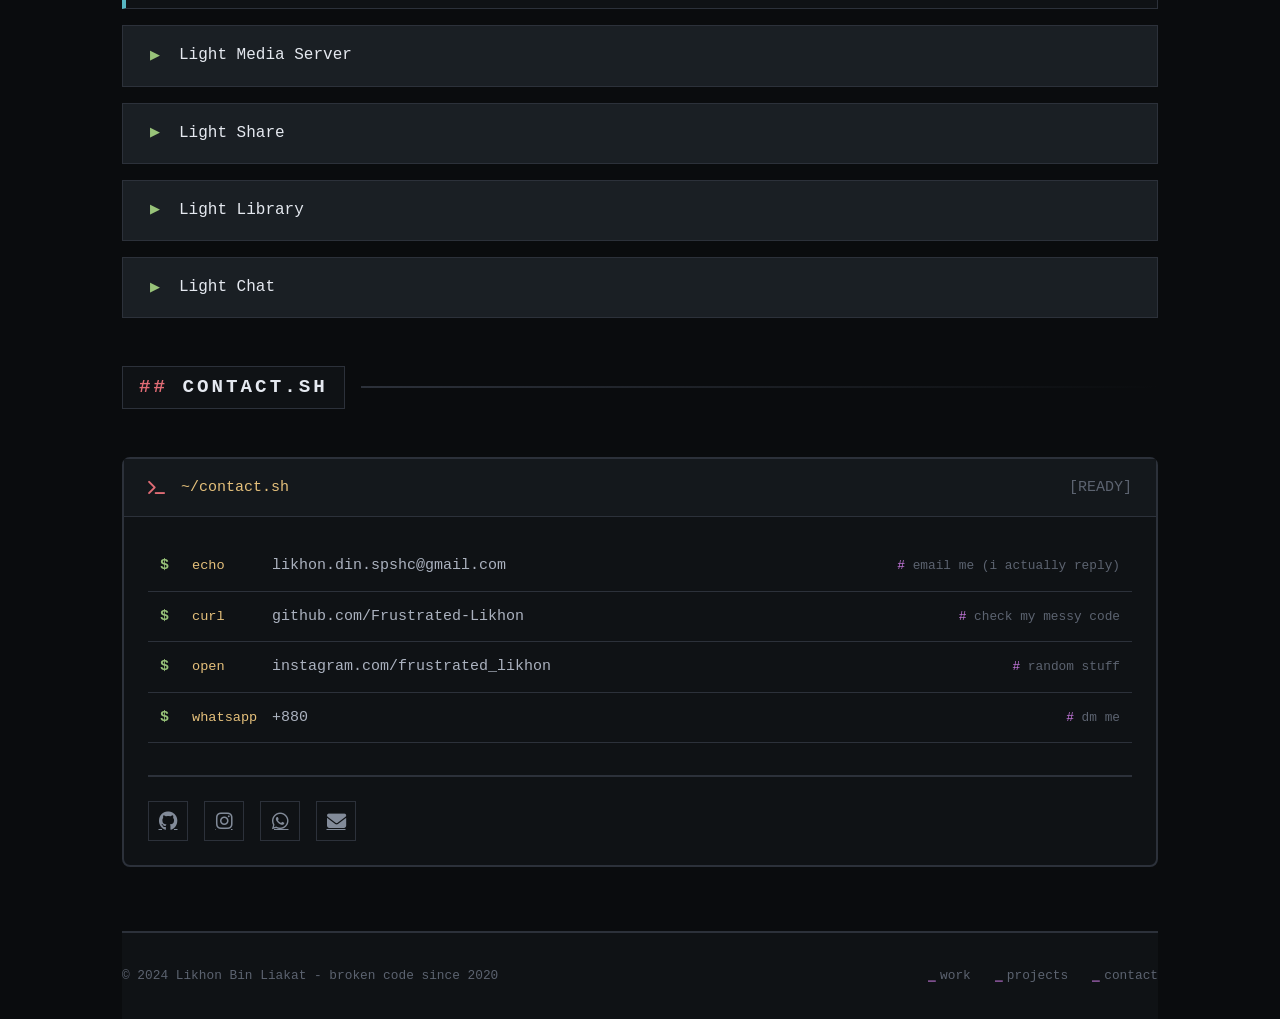
==== commit a3d1eeb0: "Update index.html" ====
--- a/index.html
+++ b/index.html
@@ -2,7 +2,7 @@
 <html lang="en">
 <head>
     <meta charset="UTF-8">
-    <meta name="viewport" content="width=device-width, initial-scale=1.0">
+    <meta name="viewport" content="width=device-width, initial-scale=1.0, user-scalable=yes">
     <title>likhon@portfolio:~$</title>
     <link href="https://fonts.googleapis.com/css2?family=JetBrains+Mono:wght@400;500;700&display=swap" rel="stylesheet">
     <link href="https://fonts.googleapis.com/css2?family=Fira+Code:wght@400;600&display=swap" rel="stylesheet">
@@ -23,7 +23,6 @@
         </header>
 
         <section class="hero" id="work">
-           
             <div class="scroll-hint interactive-scroll">
                 <div class="scroll-hint-inner">
                     <span class="prompt">$</span>
@@ -77,7 +76,7 @@
                 </div>
 
                 <div class="ascii-container">
-                    <h1 style="color: var(--accent-cyan); font-size: clamp(2rem, 8vw, 4rem); font-weight: 700; text-align: center; text-shadow: 0 0 15px var(--accent-cyan); margin: 1rem 0; letter-spacing: 2px;">  hello world! </h1>
+                    <h1 style="color: var(--accent-cyan); font-size: clamp(2rem, 8vw, 4rem); font-weight: 700; text-align: center; text-shadow: 0 0 15px var(--accent-cyan); margin: 1rem 0; letter-spacing: 2px;">hello world!</h1>
                 </div>
 
                 <div class="terminal-window">
--- a/style.css
+++ b/style.css
@@ -684,6 +684,118 @@
     margin-right: 4px;
 }
 
+
+.scroll-hint {
+    position: fixed;
+    bottom: 20px;
+    left: 50%;
+    transform: translateX(-50%);
+    z-index: 1000;
+    font-family: var(--font-mono);
+    cursor: pointer;
+    transition: all 0.3s cubic-bezier(0.4, 0, 0.2, 1);
+}
+
+.scroll-hint.interactive-scroll {
+    background: rgba(15, 18, 21, 0.75);
+    backdrop-filter: blur(8px);
+    border: 1px solid rgba(86, 182, 194, 0.3);
+    border-radius: 20px;
+    padding: 5px 12px;
+    box-shadow: 0 2px 10px rgba(0, 0, 0, 0.2);
+}
+
+.scroll-hint-inner {
+    display: flex;
+    align-items: center;
+    gap: 6px;
+    flex-wrap: wrap;
+}
+
+.scroll-hint .prompt {
+    color: var(--accent-green);
+    font-size: 0.7rem;
+    margin-right: 0;
+}
+
+.scroll-hint .command {
+    color: var(--accent-cyan);
+    font-size: 0.7rem;
+}
+
+.scroll-hint .arg {
+    color: var(--accent-yellow);
+    font-size: 0.7rem;
+}
+
+.scroll-progress {
+    width: 45px;
+    height: 3px;
+    background: rgba(44, 49, 58, 0.8);
+    border-radius: 3px;
+    overflow: hidden;
+    position: relative;
+}
+
+.progress-bar {
+    position: absolute;
+    left: 0;
+    top: 0;
+    height: 100%;
+    width: 0%;
+    background: linear-gradient(90deg, var(--accent-green), var(--accent-cyan));
+    border-radius: 3px;
+    transition: width 0.1s linear;
+}
+
+.scroll-hint .arrow {
+    color: var(--accent-green);
+    font-size: 0.8rem;
+    animation: bounceSoft 1.2s infinite;
+    margin-left: 2px;
+}
+
+.scroll-tooltip {
+    position: absolute;
+    bottom: 100%;
+    left: 50%;
+    transform: translateX(-50%) translateY(8px);
+    margin-bottom: 8px;
+    background: var(--bg-secondary);
+    border: 1px solid var(--accent-cyan);
+    border-radius: 8px;
+    padding: 4px 10px;
+    font-size: 0.65rem;
+    white-space: nowrap;
+    opacity: 0;
+    transition: all 0.2s ease;
+    pointer-events: none;
+    color: var(--text-secondary);
+    font-family: var(--font-mono);
+}
+
+.scroll-hint:hover .scroll-tooltip {
+    opacity: 1;
+    transform: translateX(-50%) translateY(0);
+}
+
+.scroll-tooltip i {
+    color: var(--accent-cyan);
+    margin-right: 5px;
+    font-size: 0.6rem;
+}
+
+@keyframes bounceSoft {
+    0%, 100% {
+        transform: translateY(0);
+        opacity: 0.5;
+    }
+    50% {
+        transform: translateY(4px);
+        opacity: 1;
+    }
+}
+
 @media (max-width: 768px) {
     .container {
         padding: 0 1rem;
@@ -865,6 +977,33 @@
         width: 6px;
         height: 14px;
     }
+
+    .scroll-hint {
+        bottom: 15px;
+    }
+    
+    .scroll-hint.interactive-scroll {
+        padding: 4px 10px;
+    }
+    
+    .scroll-hint .prompt,
+    .scroll-hint .command,
+    .scroll-hint .arg {
+        font-size: 0.6rem;
+    }
+    
+    .scroll-progress {
+        width: 35px;
+        height: 2px;
+    }
+    
+    .scroll-hint .arrow {
+        font-size: 0.7rem;
+    }
+    
+    .scroll-tooltip {
+        display: none;
+    }
 }
 
 @media (max-width: 480px) {
@@ -932,70 +1071,4 @@
         font-size: 0.9rem;
     }
 
-    .contact-header span {
-        font-size: 0.85rem;
-    }
-
-    .contact-body {
-        padding: 1rem;
-    }
-
-    .contact-row {
-        padding: 0.6rem;
-    }
-
-    .contact-comment {
-        margin-left: 1rem;
-        font-size: 0.65rem;
-    }
-
-    .footer-links {
-        gap: 0.75rem;
-    }
-
-    .footer-links a {
-        font-size: 0.75rem;
-    }
-}
-
-@media (max-width: 360px) {
-    .ascii-name {
-        font-size: 0.28rem;
-    }
-
-    .line-content {
-        font-size: 0.75rem;
-    }
-
-    .contact-command {
-        font-size: 0.7rem;
-    }
-
-    .contact-link {
-        font-size: 0.75rem;
-    }
-}
-
-::-webkit-scrollbar {
-    width: 10px;
-    height: 10px;
-}
-
-::-webkit-scrollbar-track {
-    background: var(--bg-primary);
-    border: 1px solid var(--border-color);
-}
-
-::-webkit-scrollbar-thumb {
-    background: var(--accent-cyan);
-    border: 2px solid var(--bg-primary);
-}
-
-::-webkit-scrollbar-thumb:hover {
-    background: var(--accent-blue);
-}
-
-::selection {
-    background: var(--accent-cyan);
-    color: var(--bg-primary);
-}
+    .con
